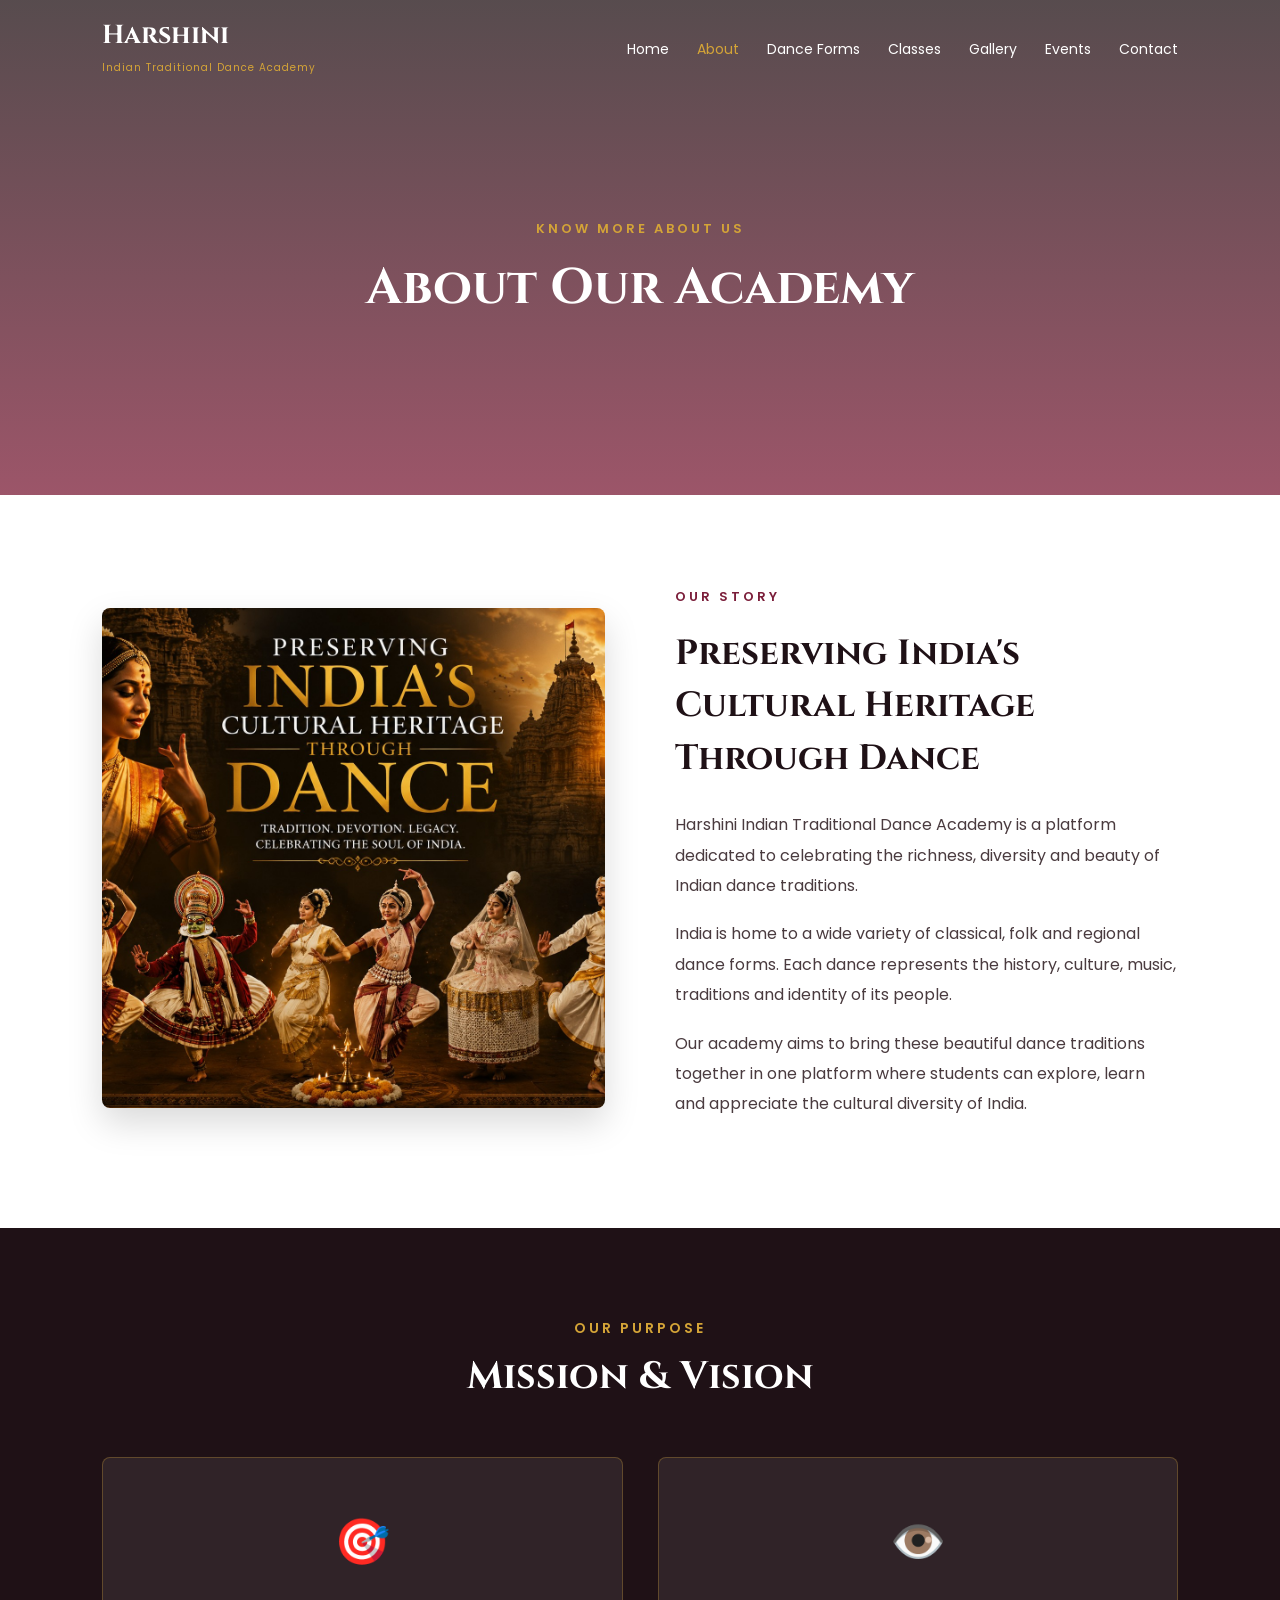
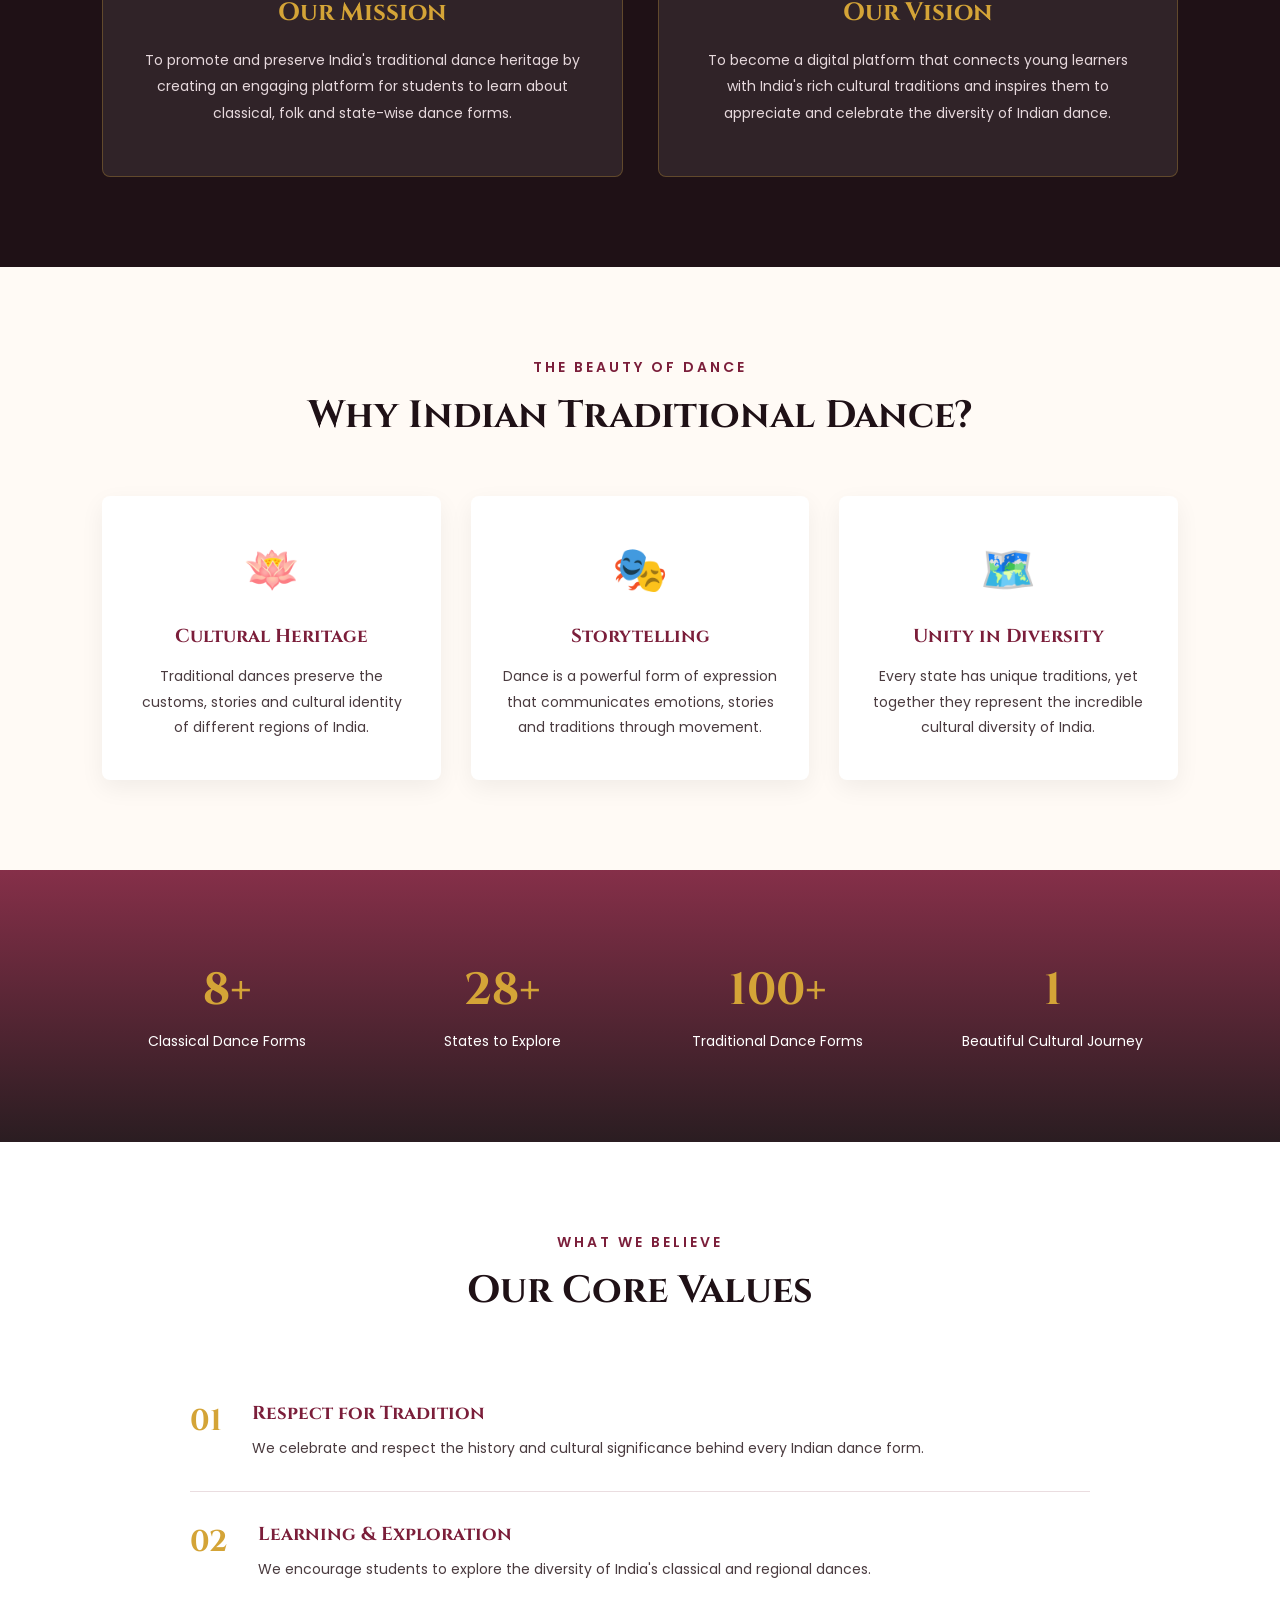
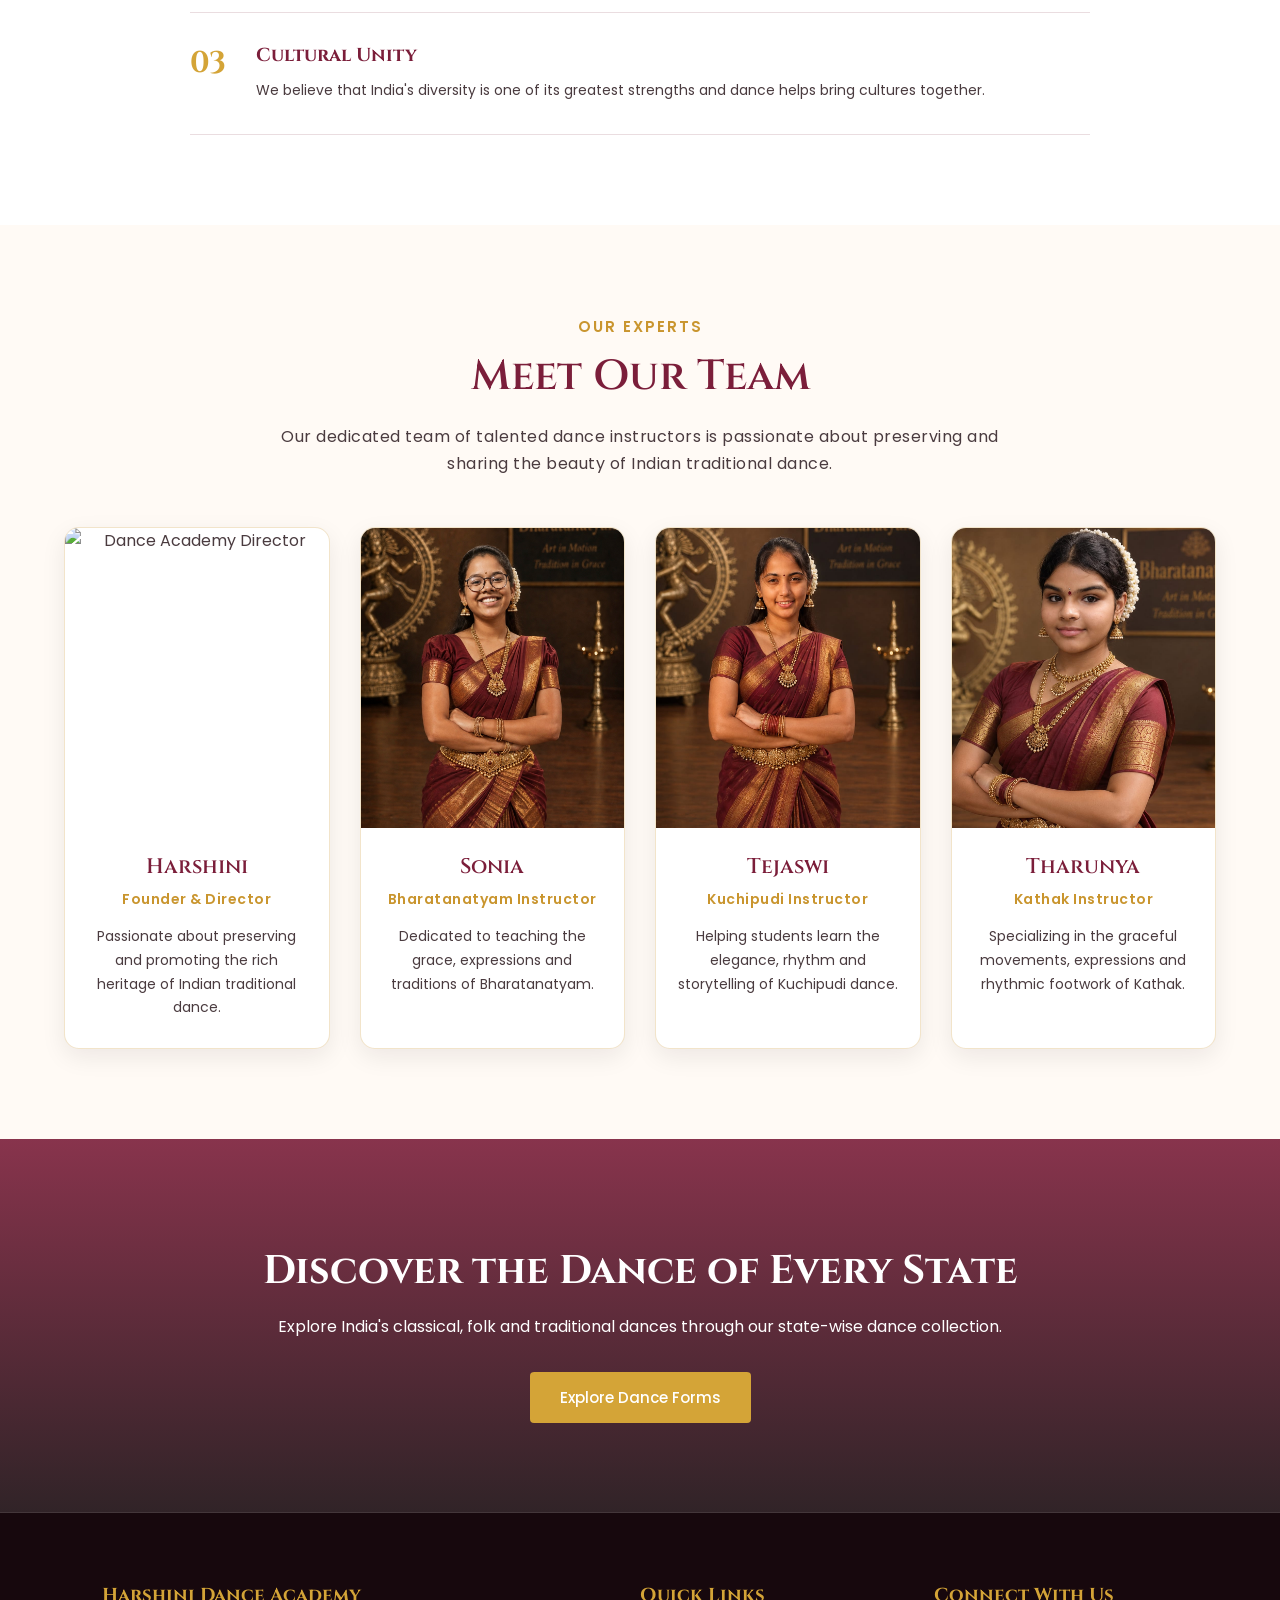
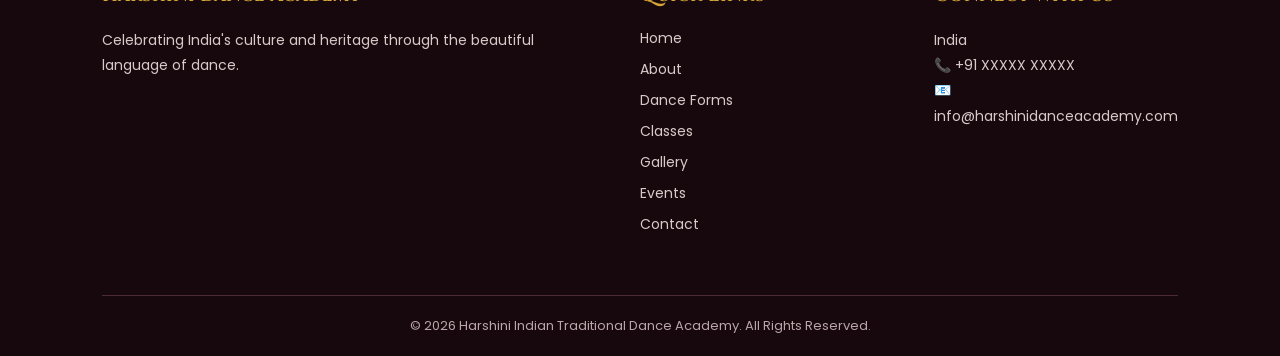
==== about.html @ 06562468 "Add dance academy website" ====
<!DOCTYPE html>
<html lang="en">

<head>
    <meta charset="UTF-8">
    <meta name="viewport" content="width=device-width, initial-scale=1.0">

    <title>About | Harshini Indian Traditional Dance Academy</title>

    <!-- Google Fonts -->
    <link rel="preconnect" href="https://fonts.googleapis.com">
    <link rel="preconnect" href="https://fonts.gstatic.com" crossorigin>

    <link
        href="https://fonts.googleapis.com/css2?family=Cinzel:wght@400;500;600;700&family=Poppins:wght@300;400;500;600;700&display=swap"
        rel="stylesheet">

    <!-- CSS -->
    <link rel="stylesheet" href="css/style.css">

</head>

<body>


    <!-- ================= HEADER ================= -->

    <header class="inner-header">

        <nav class="navbar">

            <div class="logo">

                <h2>Harshini</h2>

                <span>Indian Traditional Dance Academy</span>

            </div>


            <ul class="nav-links">

                <li>
                    <a href="index.html">Home</a>
                </li>

                <li>
                    <a href="about.html" class="active">About</a>
                </li>

                <li>
                    <a href="dance-forms.html">Dance Forms</a>
                </li>

                <li>
                    <a href="classes.html">Classes</a>
                </li>

                <li>
                    <a href="gallery.html">Gallery</a>
                </li>

                <li>
                    <a href="events.html">Events</a>
                </li>

                <li>
                    <a href="contact.html">Contact</a>
                </li>

            </ul>


            <div class="menu-btn">
                ☰
            </div>

        </nav>

    </header>


    <!-- ================= PAGE HERO ================= -->

    <section class="page-hero about-hero">

        <div class="page-hero-content">

            <p>KNOW MORE ABOUT US</p>

            <h1>About Our Academy</h1>

            

        </div>

    </section>


    <!-- ================= ABOUT INTRO ================= -->

    <section class="about-main">

        <div class="about-main-content">


            <div class="about-main-image">

                <img src="images/about-dance.jpg"
                    alt="Indian Traditional Dance">

            </div>


            <div class="about-main-text">

                <p class="small-heading">
                    OUR STORY
                </p>

                <h2>
                    Preserving India's Cultural Heritage Through Dance
                </h2>

                <p>

                    Harshini Indian Traditional Dance Academy is a platform
                    dedicated to celebrating the richness, diversity and
                    beauty of Indian dance traditions.

                </p>

                <p>

                    India is home to a wide variety of classical, folk and
                    regional dance forms. Each dance represents the history,
                    culture, music, traditions and identity of its people.

                </p>

                <p>

                    Our academy aims to bring these beautiful dance traditions
                    together in one platform where students can explore,
                    learn and appreciate the cultural diversity of India.

                </p>

            </div>

        </div>

    </section>


    <!-- ================= MISSION & VISION ================= -->

    <section class="mission-vision">

        <div class="section-title light-title">

            <p>OUR PURPOSE</p>

            <h2>
                Mission & Vision
            </h2>

        </div>


        <div class="mission-grid">


            <div class="mission-box">

                <div class="mission-icon">
                    🎯
                </div>

                <h3>
                    Our Mission
                </h3>

                <p>

                    To promote and preserve India's traditional dance heritage
                    by creating an engaging platform for students to learn
                    about classical, folk and state-wise dance forms.

                </p>

            </div>


            <div class="mission-box">

                <div class="mission-icon">
                    👁️
                </div>

                <h3>
                    Our Vision
                </h3>

                <p>

                    To become a digital platform that connects young learners
                    with India's rich cultural traditions and inspires them
                    to appreciate and celebrate the diversity of Indian dance.

                </p>

            </div>

        </div>

    </section>


    <!-- ================= WHY DANCE ================= -->

    <section class="why-dance">

        <div class="section-title">

            <p>THE BEAUTY OF DANCE</p>

            <h2>
                Why Indian Traditional Dance?
            </h2>

        </div>


        <div class="why-grid">


            <div class="why-card">

                <div class="why-icon">
                    🪷
                </div>

                <h3>
                    Cultural Heritage
                </h3>

                <p>

                    Traditional dances preserve the customs, stories
                    and cultural identity of different regions of India.

                </p>

            </div>


            <div class="why-card">

                <div class="why-icon">
                    🎭
                </div>

                <h3>
                    Storytelling
                </h3>

                <p>

                    Dance is a powerful form of expression that communicates
                    emotions, stories and traditions through movement.

                </p>

            </div>


            <div class="why-card">

                <div class="why-icon">
                    🗺️
                </div>

                <h3>
                    Unity in Diversity
                </h3>

                <p>

                    Every state has unique traditions, yet together they
                    represent the incredible cultural diversity of India.

                </p>

            </div>

        </div>

    </section>


    <!-- ================= PROJECT HIGHLIGHTS ================= -->

    <section class="stats-section">

        <div class="stats-grid">


            <div class="stat-box">

                <h2>8+</h2>

                <p>Classical Dance Forms</p>

            </div>


            <div class="stat-box">

                <h2>28+</h2>

                <p>States to Explore</p>

            </div>


            <div class="stat-box">

                <h2>100+</h2>

                <p>Traditional Dance Forms</p>

            </div>


            <div class="stat-box">

                <h2>1</h2>

                <p>Beautiful Cultural Journey</p>

            </div>

        </div>

    </section>


    <!-- ================= OUR VALUES ================= -->

    <section class="values">

        <div class="section-title">

            <p>WHAT WE BELIEVE</p>

            <h2>
                Our Core Values
            </h2>

        </div>


        <div class="values-content">

            <div class="value-item">

                <span>01</span>

                <div>

                    <h3>Respect for Tradition</h3>

                    <p>
                        We celebrate and respect the history and cultural
                        significance behind every Indian dance form.
                    </p>

                </div>

            </div>


            <div class="value-item">

                <span>02</span>

                <div>

                    <h3>Learning & Exploration</h3>

                    <p>
                        We encourage students to explore the diversity
                        of India's classical and regional dances.
                    </p>

                </div>

            </div>


            <div class="value-item">

                <span>03</span>

                <div>

                    <h3>Cultural Unity</h3>

                    <p>
                        We believe that India's diversity is one of its
                        greatest strengths and dance helps bring cultures
                        together.
                    </p>

                </div>

            </div>

        </div>

    </section>


    <!-- ================= OUR TEAM ================= -->

<section class="team-section">
    <div class="container">

        <div class="section-title">
            <span>Our Experts</span>
            <h2>Meet Our Team</h2>
            <p>
                Our dedicated team of talented dance instructors is passionate
                about preserving and sharing the beauty of Indian traditional dance.
            </p>
        </div>

        <div class="team-grid">

            <!-- Team Member 1 -->
            <div class="team-card">
                <div class="team-image">
                    <img src="images/harshi.jpeg" alt="Dance Academy Director">
                </div>

                <div class="team-info">
                    <h3>Harshini</h3>
                    <h4>Founder & Director</h4>
                    <p>
                        Passionate about preserving and promoting the rich heritage
                        of Indian traditional dance.
                    </p>
                </div>
            </div>


            <!-- Team Member 2 -->
            <div class="team-card">
                <div class="team-image">
                    <img src="images/sonia.jpeg" alt="Bharatanatyam Instructor">
                </div>

                <div class="team-info">
                    <h3>Sonia</h3>
                    <h4>Bharatanatyam Instructor</h4>
                    <p>
                        Dedicated to teaching the grace, expressions and traditions
                        of Bharatanatyam.
                    </p>
                </div>
            </div>


            <!-- Team Member 3 -->
            <div class="team-card">
                <div class="team-image">
                    <img src="images/Tejaswi.jpeg" alt="Kuchipudi Instructor">
                </div>

                <div class="team-info">
                    <h3>Tejaswi</h3>
                    <h4>Kuchipudi Instructor</h4>
                    <p>
                        Helping students learn the elegance, rhythm and storytelling
                        of Kuchipudi dance.
                    </p>
                </div>
            </div>


            <!-- Team Member 4 -->
            <div class="team-card">
                <div class="team-image">
                    <img src="images/Tharunya.jpeg" alt="Kathak Instructor">
                </div>

                <div class="team-info">
                    <h3>Tharunya</h3>
                    <h4>Kathak Instructor</h4>
                    <p>
                        Specializing in the graceful movements, expressions and
                        rhythmic footwork of Kathak.
                    </p>
                </div>
            </div>

        </div>

    </div>
</section>
 <!-- ================= CTA ================= -->

    <section class="cta">

        <div class="cta-content">

            <h2>
                Discover the Dance of Every State
            </h2>

            <p>

                Explore India's classical, folk and traditional dances
                through our state-wise dance collection.

            </p>

            <a href="dance-forms.html" class="btn primary-btn">

                Explore Dance Forms

            </a>

        </div>

    </section>


    <!-- ================= FOOTER ================= -->

    <footer>

        <div class="footer-content">


            <div class="footer-about">

                <h3>
                    Harshini Dance Academy
                </h3>

                <p>

                    Celebrating India's culture and heritage
                    through the beautiful language of dance.

                </p>

            </div>


            <div class="footer-links">

                <h3>
                    Quick Links
                </h3>

                <a href="index.html">Home</a>
                <a href="about.html">About</a>
                <a href="dance-forms.html">Dance Forms</a>
                 <a href="classes.html">Classes</a>
                <a href="gallery.html">Gallery</a>
                <a href="events.html">Events</a>
                 <a href="contact.html">Contact</a>

            </div>


            <div class="footer-contact">

                <h3>Connect With Us</h3>

                <p>
                    <i class="fas fa-location-dot"></i>
                    India
                </p>

                <p>
                    <i class="fas fa-phone"></i>
                   📞 +91 XXXXX XXXXX
                </p>

                <p>
                    <i class="fas fa-envelope"></i>
                    📧 info@harshinidanceacademy.com
                </p>

            </div>
        </div>


        <div class="footer-bottom">

            <p>
                © 2026 Harshini Indian Traditional Dance Academy.
                All Rights Reserved.
            </p>

        </div>

    </footer>


    <!-- JavaScript -->

    <script src="js/script.js"></script>

</body>

</html>
---- css/style.css ----
/* =========================================================
   HARSHINI INDIAN TRADITIONAL DANCE ACADEMY
   MAIN STYLESHEET
========================================================= */


/* ================= ROOT COLORS ================= */

:root {
    --primary: #7b1e3a;
    --secondary: #c9952e;
    --dark: #1f1116;
    --light: #fffaf5;
    --white: #ffffff;
    --text: #4a3b3f;
    --gold: #d4a437;
}


/* ================= RESET ================= */

* {
    margin: 0;
    padding: 0;
    box-sizing: border-box;
}


html {
    scroll-behavior: smooth;
}


body {
    font-family: "Poppins", sans-serif;
    background-color: var(--light);
    color: var(--text);
    overflow-x: hidden;
}


/* ================= COMMON ================= */

section {
    padding: 90px 8%;
}


.section-title {
    text-align: center;
    margin-bottom: 55px;
}


.section-title p {
    color: var(--primary);
    font-size: 14px;
    font-weight: 600;
    letter-spacing: 3px;
    margin-bottom: 12px;
}


.section-title h2 {
    font-family: "Cinzel", serif;
    font-size: 38px;
    color: var(--dark);
}


/* ================= BUTTONS ================= */

.btn {
    display: inline-block;
    padding: 14px 30px;
    text-decoration: none;
    border-radius: 4px;
    font-size: 15px;
    font-weight: 500;
    transition: 0.3s ease;
}


.primary-btn {
    background-color: var(--gold);
    color: var(--white);
}


.primary-btn:hover {
    background-color: var(--primary);
    transform: translateY(-3px);
}


.secondary-btn {
    border: 1px solid var(--white);
    color: var(--white);
}


.secondary-btn:hover {
    background-color: var(--white);
    color: var(--primary);
}


/* ================= NAVBAR ================= */

header {
    width: 100%;
    position: absolute;
    top: 0;
    left: 0;
    z-index: 1000;
}


.navbar {
    width: 100%;
    padding: 18px 8%;
    display: flex;
    justify-content: space-between;
    align-items: center;
}


.logo h2 {
    font-family: "Cinzel", serif;
    color: var(--white);
    font-size: 26px;
}


.logo span {
    color: var(--gold);
    font-size: 10px;
    letter-spacing: 1px;
}


.nav-links {
    display: flex;
    list-style: none;
    gap: 28px;
}


.nav-links a {
    text-decoration: none;
    color: var(--white);
    font-size: 14px;
    transition: 0.3s;
}


.nav-links a:hover,
.nav-links .active {
    color: var(--gold);
}


.menu-btn {
    display: none;
    color: var(--white);
    font-size: 28px;
    cursor: pointer;
}


/* ================= HERO ================= */

.hero {
    min-height: 100vh;
    width: 100%;

    background:
        linear-gradient(
            rgba(31, 17, 22, 0.12),
            rgba(31, 17, 22, 0.18)
        ),
        url("../images/harshini.jpeg");

    background-size: cover;
    background-position: center center;
    background-repeat: no-repeat;

    position: relative;
}


.hero-content {
    position: absolute;
    z-index: 2;

    left: 7%;
     bottom: 4%;

    max-width: 800px;
}


.hero-buttons {
    display: flex;
    gap: 15px;
    flex-wrap: wrap;

    margin: 0;
}

/* ================= INTRO ================= */

.intro {
    background-color: var(--white);
}


.intro-content {
    display: grid;
    grid-template-columns: 1fr 1fr;
    gap: 70px;
    align-items: center;
}


.intro-text h3 {
    font-family: "Cinzel", serif;
    font-size: 30px;
    color: var(--primary);
    margin-bottom: 20px;
}


.intro-text p {
    line-height: 1.9;
    margin-bottom: 18px;
    font-size: 15px;
}


.read-more {
    display: inline-block;
    margin-top: 10px;
    text-decoration: none;
    color: var(--primary);
    font-weight: 600;
    transition: 0.3s;
}


.read-more:hover {
    color: var(--gold);
    transform: translateX(5px);
}


.intro-image img {
    width: 100%;
    height: 430px;
    object-fit: cover;
    border-radius: 8px;
    box-shadow: 0 15px 35px rgba(0, 0, 0, 0.15);
}


/* ================= DANCE SECTION ================= */

.dance-section {
    background-color: var(--dark);
}


.light-title h2 {
    color: var(--white);
}


.light-title p {
    color: var(--gold);
}


.dance-grid {
    display: grid;
    grid-template-columns: repeat(4, 1fr);
    gap: 25px;
}


.dance-card {
    background-color: var(--white);
    overflow: hidden;
    border-radius: 8px;
    transition: 0.4s ease;
}


.dance-card:hover {
    transform: translateY(-10px);
    box-shadow: 0 20px 40px rgba(0, 0, 0, 0.3);
}


.dance-card img {
    width: 100%;
    height: 270px;
    object-fit: cover;
    transition: 0.5s;
}


.dance-card:hover img {
    transform: scale(1.08);
}


.dance-info {
    padding: 22px;
}


.dance-info h3 {
    font-family: "Cinzel", serif;
    color: var(--primary);
    margin-bottom: 10px;
}


.dance-info p {
    font-size: 13px;
    line-height: 1.7;
}


.center-btn {
    text-align: center;
    margin-top: 45px;
}


/* ================= FEATURES ================= */

.features {
    background-color: var(--light);
}


.feature-grid {
    display: grid;
    grid-template-columns: repeat(3, 1fr);
    gap: 30px;
}


.feature-box {
    background-color: var(--white);
    padding: 45px 30px;
    text-align: center;
    border-radius: 8px;
    transition: 0.3s;
    box-shadow: 0 8px 25px rgba(122, 68, 68, 0.06);
}


.feature-box:hover {
    transform: translateY(-8px);
}


.feature-icon {
    font-size: 45px;
    margin-bottom: 20px;
}


.feature-box h3 {
    font-family: "Cinzel", serif;
    color: var(--primary);
    margin-bottom: 15px;
}


.feature-box p {
    font-size: 14px;
    line-height: 1.8;
}


/* ================= CTA ================= */

.cta {
    background:
        linear-gradient(
            rgba(123, 30, 58, 0.9),
            rgba(31, 17, 22, 0.92)
        ),
        url("https://i.pinimg.com/736x/11/cb/91/11cb910f5c9364e308bbb6afd540e8bd.jpg");

    background-size: cover;
    background-position: center;

    text-align: center;
}


.cta-content {
    max-width: 750px;
    margin: auto;
}


.cta h2 {
    font-family: "Cinzel", serif;
    color: var(--white);
    font-size: 40px;
    margin-bottom: 20px;
}


.cta p {
    color: #f5eaea;
    line-height: 1.8;
    margin-bottom: 30px;
}


/* ================= FOOTER ================= */

footer {
    background-color: #17080d;
    color: var(--white);
    padding: 70px 8% 20px;
}


.footer-content {
    display: grid;
    grid-template-columns: 2fr 1fr 1fr;
    gap: 50px;
}


.footer-content h3 {
    font-family: "Cinzel", serif;
    color: var(--gold);
    margin-bottom: 20px;
}


.footer-content p {
    font-size: 14px;
    line-height: 1.8;
    color: #d9caca;
}


.footer-links {
    display: flex;
    flex-direction: column;
}


.footer-links a {
    color: #d9caca;
    text-decoration: none;
    font-size: 14px;
    margin-bottom: 10px;
    transition: 0.3s;
}


.footer-links a:hover {
    color: var(--gold);
}


.footer-bottom {
    border-top: 1px solid #4b2b35;
    margin-top: 50px;
    padding-top: 20px;
    text-align: center;
}


.footer-bottom p {
    font-size: 13px;
    color: #b9a5aa;
}


/* ================= RESPONSIVE ================= */

@media (max-width: 1000px) {

    .dance-grid {
        grid-template-columns: repeat(2, 1fr);
    }

}


@media (max-width: 850px) {

    section {
        padding: 70px 6%;
    }

    .nav-links {
        position: absolute;
        top: 75px;
        left: 0;
        width: 100%;
        background-color: var(--dark);

        flex-direction: column;
        text-align: center;

        padding: 25px;

        display: none;
    }


    .nav-links.active {
        display: flex;
    }


    .menu-btn {
        display: block;
    }


    .hero h1 {
        font-size: 42px;
    }


    .intro-content {
        grid-template-columns: 1fr;
        gap: 40px;
    }


    .feature-grid {
        grid-template-columns: 1fr;
    }


    .footer-content {
        grid-template-columns: 1fr;
    }

}


@media (max-width: 600px) {

    .hero h1 {
        font-size: 32px;
    }


    .section-title h2 {
        font-size: 28px;
    }


    .dance-grid {
        grid-template-columns: 1fr;
    }


    .cta h2 {
        font-size: 28px;
    }


    .hero-buttons {
        flex-direction: column;
        align-items: flex-start;
    }

}
/* =========================================================
   ABOUT PAGE
========================================================= */

/* ================= INNER HEADER ================= */

.inner-header {
    position: absolute;
    width: 100%;
    z-index: 1000;
}


/* ================= PAGE HERO ================= */

.page-hero {
    min-height: 55vh;

    display: flex;
    align-items: center;
    justify-content: center;

    text-align: center;

    background:
        linear-gradient(
            rgba(31, 17, 22, 0.75),
            rgba(123, 30, 58, 0.75)
        ),
        url("https://i.pinimg.com/736x/11/cb/91/11cb910f5c9364e308bbb6afd540e8bd.jpg");

    background-size: cover;
    background-position: center;
}


.page-hero-content {
    margin-top: 60px;
}


.page-hero-content p {
    color: var(--gold);
    font-size: 13px;
    font-weight: 600;
    letter-spacing: 3px;
    margin-bottom: 15px;
}


.page-hero-content h1 {
    font-family: "Cinzel", serif;
    color: var(--white);
    font-size: 50px;
    margin-bottom: 15px;
}


.page-hero-content span {
    color: #f0dfe3;
    font-size: 14px;
}


/* ================= ABOUT MAIN ================= */

.about-main {
    background-color: var(--white);
}


.about-main-content {
    display: grid;
    grid-template-columns: 1fr 1fr;
    gap: 70px;
    align-items: center;
}


.about-main-image img {
    width: 100%;
    height: 500px;
    object-fit: cover;
    border-radius: 8px;
    box-shadow: 0 15px 35px rgba(0, 0, 0, 0.15);
}


.small-heading {
    color: var(--primary);
    font-size: 13px;
    font-weight: 600;
    letter-spacing: 3px;
    margin-bottom: 15px;
}


.about-main-text h2 {
    font-family: "Cinzel", serif;
    color: var(--dark);
    font-size: 35px;
    line-height: 1.5;
    margin-bottom: 25px;
}


.about-main-text p {
    line-height: 1.9;
    margin-bottom: 18px;
}


/* ================= MISSION & VISION ================= */

.mission-vision {
    background-color: var(--dark);
}


.mission-grid {
    display: grid;
    grid-template-columns: repeat(2, 1fr);
    gap: 35px;
}


.mission-box {
    background-color: rgba(255, 255, 255, 0.08);
    padding: 50px 40px;
    text-align: center;
    border: 1px solid rgba(212, 164, 55, 0.3);
    border-radius: 8px;
}


.mission-icon {
    font-size: 45px;
    margin-bottom: 20px;
}


.mission-box h3 {
    font-family: "Cinzel", serif;
    color: var(--gold);
    font-size: 25px;
    margin-bottom: 18px;
}


.mission-box p {
    color: #e6d8dc;
    line-height: 1.9;
    font-size: 14px;
}


/* ================= WHY DANCE ================= */

.why-dance {
    background-color: var(--light);
}


.why-grid {
    display: grid;
    grid-template-columns: repeat(3, 1fr);
    gap: 30px;
}


.why-card {
    background-color: var(--white);
    padding: 40px 30px;
    text-align: center;
    border-radius: 8px;
    transition: 0.3s ease;
    box-shadow: 0 8px 25px rgba(0, 0, 0, 0.06);
}


.why-card:hover {
    transform: translateY(-8px);
}


.why-icon {
    font-size: 45px;
    margin-bottom: 20px;
}


.why-card h3 {
    font-family: "Cinzel", serif;
    color: var(--primary);
    margin-bottom: 15px;
}


.why-card p {
    font-size: 14px;
    line-height: 1.8;
}


/* ================= STATS ================= */

.stats-section {
    background:
        linear-gradient(
            rgba(123, 30, 58, 0.92),
            rgba(31, 17, 22, 0.95)
        ),
        url("https://i.pinimg.com/736x/11/cb/91/11cb910f5c9364e308bbb6afd540e8bd.jpg");

    background-size: cover;
    background-position: center;
}


.stats-grid {
    display: grid;
    grid-template-columns: repeat(4, 1fr);
    gap: 25px;
    text-align: center;
}


.stat-box h2 {
    font-family: "Cinzel", serif;
    color: var(--gold);
    font-size: 45px;
    margin-bottom: 10px;
}


.stat-box p {
    color: var(--white);
    font-size: 14px;
}


/* ================= VALUES ================= */

.values {
    background-color: var(--white);
}


.values-content {
    max-width: 900px;
    margin: auto;
}


.value-item {
    display: flex;
    gap: 30px;
    padding: 30px 0;
    border-bottom: 1px solid #eadde0;
}


.value-item span {
    font-family: "Cinzel", serif;
    color: var(--gold);
    font-size: 30px;
    font-weight: 700;
}


.value-item h3 {
    font-family: "Cinzel", serif;
    color: var(--primary);
    margin-bottom: 10px;
}


.value-item p {
    font-size: 14px;
    line-height: 1.8;
}


/* ================= ABOUT RESPONSIVE ================= */

@media (max-width: 850px) {

    .about-main-content {
        grid-template-columns: 1fr;
        gap: 40px;
    }


    .mission-grid {
        grid-template-columns: 1fr;
    }


    .why-grid {
        grid-template-columns: 1fr;
    }


    .stats-grid {
        grid-template-columns: repeat(2, 1fr);
    }


    .page-hero-content h1 {
        font-size: 38px;
    }

}


@media (max-width: 600px) {

    .page-hero-content h1 {
        font-size: 30px;
    }


    .about-main-text h2 {
        font-size: 27px;
    }


    .stats-grid {
        grid-template-columns: 1fr;
    }


    .value-item {
        gap: 20px;
    }

}
/* =========================================================
   STATE-WISE DANCE EXPLORER
========================================================= */

.state-dance-section {
    background-color: var(--light);
}


/* ================= INTRO TEXT ================= */

.state-intro {
    max-width: 800px;
    margin: -25px auto 45px;
    text-align: center;
    line-height: 1.9;
    font-size: 15px;
    color: var(--text);
}


/* ================= SEARCH BOX ================= */

.dance-search {
    max-width: 650px;
    margin: 0 auto 35px;
}


.dance-search input {
    width: 100%;
    padding: 17px 22px;

    border: 1px solid #d9c7cc;
    border-radius: 5px;

    background-color: var(--white);

    font-family: "Poppins", sans-serif;
    font-size: 14px;

    outline: none;

    transition: 0.3s ease;
}


.dance-search input:focus {
    border-color: var(--gold);

    box-shadow:
        0 5px 20px rgba(0, 0, 0, 0.08);
}


.dance-search input::placeholder {
    color: #9b858b;
}


/* ================= FILTER BUTTONS ================= */

.dance-filters {
    display: flex;
    justify-content: center;
    align-items: center;

    gap: 10px;
    flex-wrap: wrap;

    margin-bottom: 50px;
}


.filter-btn {
    padding: 11px 20px;

    border: 1px solid var(--primary);
    border-radius: 30px;

    background-color: transparent;

    color: var(--primary);

    font-family: "Poppins", sans-serif;
    font-size: 13px;
    font-weight: 500;

    cursor: pointer;

    transition: 0.3s ease;
}


.filter-btn:hover {
    background-color: var(--primary);
    color: var(--white);
}


.filter-btn.active {
    background-color: var(--primary);
    color: var(--white);
}


/* ================= STATE GRID ================= */

.state-dance-grid {
    display: grid;

    grid-template-columns:
        repeat(2, minmax(0, 1fr));

    gap: 25px;
}


/* ================= STATE CARD ================= */

.state-dance-card {
    position: relative;

    display: flex;

    min-height: 250px;

    background-color: var(--white);

    border-radius: 8px;

    overflow: hidden;

    border: 1px solid #eee2e5;

    box-shadow:
        0 8px 25px rgba(0, 0, 0, 0.06);

    transition:
        transform 0.35s ease,
        box-shadow 0.35s ease;
}


.state-dance-card:hover {
    transform: translateY(-7px);

    box-shadow:
        0 18px 40px rgba(0, 0, 0, 0.12);
}


/* ================= STATE NUMBER ================= */

.state-number {
    width: 75px;

    flex-shrink: 0;

    display: flex;

    justify-content: center;
    align-items: flex-start;

    padding-top: 30px;

    background-color: var(--primary);

    color: var(--gold);

    font-family: "Cinzel", serif;

    font-size: 22px;
    font-weight: 600;
}


/* ================= STATE CONTENT ================= */

.state-content {
    padding: 30px;

    flex: 1;
}


.state-content > span {
    display: block;

    color: var(--gold);

    font-size: 11px;

    font-weight: 700;

    letter-spacing: 2px;

    margin-bottom: 8px;
}


.state-content h3 {
    font-family: "Cinzel", serif;

    color: var(--primary);

    font-size: 25px;

    margin-bottom: 12px;
}


.state-content p {
    font-size: 13px;

    line-height: 1.8;

    color: var(--text);

    margin-bottom: 18px;
}


/* ================= DANCE TAGS ================= */

.dance-tags {
    display: flex;

    flex-wrap: wrap;

    gap: 7px;
}


.dance-tags span {
    padding: 6px 11px;

    background-color: #f8edf0;

    color: var(--primary);

    border-radius: 3px;

    font-size: 11px;

    font-weight: 500;
}


/* ================= HIDDEN CARD ================= */

.state-dance-card.hidden {
    display: none;
}


/* ================= CLASSICAL SECTION ================= */

.classical-section {
    background-color: var(--white);
}


.classical-grid {
    display: grid;

    grid-template-columns:
        repeat(4, minmax(0, 1fr));

    gap: 25px;
}


.classical-card {
    background-color: var(--light);

    border-radius: 8px;

    overflow: hidden;

    box-shadow:
        0 8px 25px rgba(0, 0, 0, 0.07);

    transition: 0.35s ease;
}


.classical-card:hover {
    transform: translateY(-8px);

    box-shadow:
        0 18px 35px rgba(0, 0, 0, 0.14);
}


.classical-card img {
    width: 100%;

    height: 250px;

    object-fit: cover;

    transition: 0.5s ease;
}


.classical-card:hover img {
    transform: scale(1.06);
}


.classical-info {
    padding: 22px;
}


.classical-info > span {
    color: var(--gold);

    font-size: 10px;

    font-weight: 700;

    letter-spacing: 1.5px;
}


.classical-info h3 {
    font-family: "Cinzel", serif;

    color: var(--primary);

    font-size: 22px;

    margin: 8px 0 10px;
}


.classical-info p {
    font-size: 13px;

    line-height: 1.7;

    color: var(--text);
}


/* ================= DANCE INTRO ================= */

.dance-intro {
    background-color: var(--light);

    padding-bottom: 50px;
}


.dance-intro-text {
    max-width: 850px;

    margin: 0 auto;

    text-align: center;

    line-height: 1.9;

    font-size: 15px;
}


/* ================= DANCE PAGE HERO ================= */

.dance-hero {
    background:
        linear-gradient(
            rgba(31, 17, 22, 0.78),
            rgba(123, 30, 58, 0.78)
        ),
        url("https://i.pinimg.com/736x/11/cb/91/11cb910f5c9364e308bbb6afd540e8bd.jpg");

    background-size: cover;

    background-position: center;
}


/* ================= RESPONSIVE ================= */

@media (max-width: 1100px) {

    .classical-grid {
        grid-template-columns:
            repeat(2, minmax(0, 1fr));
    }

}


@media (max-width: 850px) {

    .state-dance-grid {
        grid-template-columns: 1fr;
    }


    .classical-grid {
        grid-template-columns: 1fr;
    }


    .state-dance-card {
        min-height: auto;
    }

}


@media (max-width: 600px) {

    .dance-filters {
        gap: 8px;
    }


    .filter-btn {
        font-size: 12px;

        padding: 9px 14px;
    }


    .state-dance-card {
        flex-direction: column;
    }


    .state-number {
        width: 100%;

        height: 50px;

        padding: 0;

        align-items: center;

        justify-content: flex-start;

        padding-left: 20px;
    }


    .state-content {
        padding: 25px;
    }


    .state-content h3 {
        font-size: 22px;
    }

}
/* =========================================================
   CLASSES PAGE
========================================================= */


/* ================= CLASSES HERO ================= */

.classes-hero {
    background:
        linear-gradient(
            rgba(31, 17, 22, 0.78),
            rgba(123, 30, 58, 0.78)
        ),
        url("https://i.pinimg.com/736x/11/cb/91/11cb910f5c9364e308bbb6afd540e8bd.jpg");

    background-size: cover;
    background-position: center;
}


/* ================= CLASSES INTRO ================= */

.classes-intro {
    background-color: var(--light);
    padding-bottom: 50px;
}


.classes-intro-text {
    max-width: 850px;
    margin: 0 auto;

    text-align: center;

    font-size: 15px;
    line-height: 1.9;

    color: var(--text);
}


/* ================= CLASSES SECTION ================= */

.classes-section {
    background-color: var(--white);
}


.classes-grid {
    display: grid;

    grid-template-columns:
        repeat(3, minmax(0, 1fr));

    gap: 28px;
}


/* ================= CLASS CARD ================= */

.class-card {
    position: relative;

    padding: 40px 30px;

    background-color: var(--light);

    border: 1px solid #b41439;

    border-radius: 8px;

    box-shadow:
        0 8px 25px rgba(0, 0, 0, 0.06);

    transition:
        transform 0.35s ease,
        box-shadow 0.35s ease;
}


.class-card:hover {
    transform: translateY(-8px);

    box-shadow:
        0 18px 40px rgba(0, 0, 0, 0.12);
}


/* ================= CLASS NUMBER ================= */

.class-number {
    position: absolute;

    top: 20px;
    right: 25px;

    font-family: "Cinzel", serif;

    font-size: 25px;

    color: rgba(123, 30, 58, 0.12);

    font-weight: 700;
}


/* ================= CLASS ICON ================= */

.class-icon {
    font-size: 45px;

    margin-bottom: 20px;
}


/* ================= CLASS TITLE ================= */

.class-card h3 {
    font-family: "Cinzel", serif;

    color: var(--primary);

    font-size: 23px;

    margin-bottom: 15px;
}


/* ================= CLASS DESCRIPTION ================= */

.class-card > p {
    font-size: 13px;

    line-height: 1.8;

    margin-bottom: 20px;

    color: var(--text);
}


/* ================= CLASS LIST ================= */

.class-card ul {
    list-style: none;

    padding: 0;

    margin: 0 0 25px;
}


.class-card li {
    position: relative;

    padding-left: 20px;

    margin-bottom: 10px;

    font-size: 13px;

    color: var(--text);
}


.class-card li::before {
    content: "✦";

    position: absolute;

    left: 0;

    color: var(--gold);

    font-size: 11px;
}


/* ================= CLASS LINK ================= */

.class-link {
    display: inline-block;

    color: var(--primary);

    font-size: 13px;

    font-weight: 600;

    text-decoration: none;

    border-bottom: 1px solid var(--gold);

    padding-bottom: 4px;

    transition: 0.3s ease;
}


.class-link:hover {
    color: var(--gold);

    padding-left: 5px;
}


/* ================= FEATURED CLASS ================= */


.featured-class {
    background-color: var(--light);
    border: 1px solid #bb0a33;
    transform: none;
}

.featured-class:hover {
    transform: translateY(-8px);
}

.featured-class h3 {
    color: var(--primary);
}

.featured-class > p,
.featured-class li {
    color: var(--text);
}

.featured-class .class-number {
    color: rgba(123, 30, 58, 0.12);
}

.featured-class .class-link {
    color: var(--primary);
}

.featured-class .class-link:hover {
    color: var(--gold);
}

/* ================= LEARNING PROCESS ================= */

.learning-process {
    background-color: var(--dark);
}


.process-grid {
    display: grid;

    grid-template-columns:
        repeat(3, minmax(0, 1fr));

    gap: 30px;
}


.process-box {
    text-align: center;

    padding: 40px 30px;

    border: 1px solid rgba(216, 180, 91, 0.3);

    border-radius: 8px;

    background-color:
        rgba(255, 255, 255, 0.05);

    transition: 0.3s ease;
}


.process-box:hover {
    transform: translateY(-7px);

    border-color: var(--gold);

    background-color:
        rgba(255, 255, 255, 0.08);
}


.process-box > span {
    display: inline-flex;

    width: 55px;
    height: 55px;

    align-items: center;
    justify-content: center;

    border: 1px solid var(--gold);

    border-radius: 50%;

    color: var(--gold);

    font-family: "Cinzel", serif;

    font-size: 16px;

    margin-bottom: 20px;
}


.process-box h3 {
    font-family: "Cinzel", serif;

    color: var(--white);

    font-size: 24px;

    margin-bottom: 12px;
}


.process-box p {
    color: #dfd0d5;

    font-size: 13px;

    line-height: 1.8;
}


/* ================= CLASSES RESPONSIVE ================= */

@media (max-width: 1000px) {

    .classes-grid {
        grid-template-columns:
            repeat(2, minmax(0, 1fr));
    }

}


@media (max-width: 800px) {

    .process-grid {
        grid-template-columns: 1fr;
    }


    .featured-class {
        transform: none;
    }


    .featured-class:hover {
        transform: translateY(-8px);
    }

}


@media (max-width: 600px) {

    .classes-grid {
        grid-template-columns: 1fr;
    }


    .class-card {
        padding: 35px 25px;
    }


    .class-card h3 {
        font-size: 21px;
    }


    .process-box {
        padding: 35px 25px;
    }

}
/* =========================================================
   GALLERY PAGE
========================================================= */


/* ================= GALLERY HERO ================= */

.gallery-hero {
    background:
        linear-gradient(
            rgba(31, 17, 22, 0.78),
            rgba(123, 30, 58, 0.78)
        ),
        url("https://i.pinimg.com/736x/11/cb/91/11cb910f5c9364e308bbb6afd540e8bd.jpg");

    background-size: cover;
    background-position: center;
}


/* ================= GALLERY INTRO ================= */

.gallery-intro {
    background-color: var(--light);
    padding-bottom: 45px;
}


.gallery-intro-text {
    max-width: 800px;

    margin: 0 auto;

    text-align: center;

    font-size: 15px;

    line-height: 1.9;

    color: var(--text);
}


/* ================= GALLERY SECTION ================= */

.gallery-section {
    background-color: var(--white);
}


/* ================= FILTERS ================= */

.gallery-filters {
    display: flex;

    justify-content: center;

    align-items: center;

    flex-wrap: wrap;

    gap: 12px;

    margin-bottom: 45px;
}


.gallery-filter {
    padding: 11px 22px;

    border: 1px solid var(--primary);

    border-radius: 30px;

    background-color: transparent;

    color: var(--primary);

    font-family: "Poppins", sans-serif;

    font-size: 13px;

    font-weight: 500;

    cursor: pointer;

    transition: 0.3s ease;
}


.gallery-filter:hover {
    background-color: var(--primary);

    color: var(--white);
}


.gallery-filter.active {
    background-color: var(--primary);

    color: var(--white);
}


/* ================= GALLERY GRID ================= */

.gallery-grid {
    display: grid;

    grid-template-columns:
        repeat(3, minmax(0, 1fr));

    gap: 22px;
}


/* ================= GALLERY ITEM ================= */

.gallery-item {
    position: relative;

    height: 360px;

    overflow: hidden;

    border-radius: 7px;

    background-color: #eee;

    cursor: pointer;

    box-shadow:
        0 8px 25px rgba(0, 0, 0, 0.08);

    transition:
        transform 0.35s ease,
        box-shadow 0.35s ease;
}


.gallery-item:hover {
    transform: translateY(-6px);

    box-shadow:
        0 18px 35px rgba(0, 0, 0, 0.15);
}


/* ================= GALLERY IMAGE ================= */

.gallery-item img {
    width: 100%;

    height: 100%;

    object-fit: cover;

    display: block;

    transition:
        transform 0.6s ease;
}


.gallery-item:hover img {
    transform: scale(1.08);
}


/* ================= GALLERY OVERLAY ================= */

.gallery-overlay {
    position: absolute;

    left: 0;

    right: 0;

    bottom: 0;

    padding: 55px 25px 25px;

    background:
        linear-gradient(
            transparent,
            rgba(31, 17, 22, 0.92)
        );

    color: var(--white);

    transform:
        translateY(8px);

    transition: 0.35s ease;
}


.gallery-item:hover .gallery-overlay {
    transform: translateY(0);
}


.gallery-overlay span {
    display: block;

    color: var(--gold);

    font-size: 10px;

    font-weight: 700;

    letter-spacing: 2px;

    text-transform: uppercase;

    margin-bottom: 7px;
}


.gallery-overlay h3 {
    font-family: "Cinzel", serif;

    color: var(--white);

    font-size: 22px;

    margin: 0;
}


/* ================= HIDDEN GALLERY ITEM ================= */

.gallery-item.hidden {
    display: none;
}


/* ================= GALLERY QUOTE ================= */

.gallery-quote {
    position: relative;

    background:
        linear-gradient(
            rgba(31, 17, 22, 0.90),
            rgba(31, 17, 22, 0.94)
        ),
        url("https://i.pinimg.com/736x/11/cb/91/11cb910f5c9364e308bbb6afd540e8bd.jpg");

    background-size: cover;

    background-position: center;

    text-align: center;

    padding: 110px 20px;
}


.gallery-quote-content {
    max-width: 850px;

    margin: auto;
}


.gallery-quote-content > span {
    color: var(--gold);

    font-size: 11px;

    font-weight: 600;

    letter-spacing: 3px;
}


.gallery-quote-content h2 {
    color: var(--white);

    font-family: "Cinzel", serif;

    font-size: 38px;

    line-height: 1.6;

    font-weight: 500;

    margin: 20px 0;
}


.gallery-quote-content p {
    color: #dfd0d5;

    font-size: 14px;

    line-height: 1.8;
}


/* ================= GALLERY RESPONSIVE ================= */

@media (max-width: 1000px) {

    .gallery-grid {
        grid-template-columns:
            repeat(2, minmax(0, 1fr));
    }

}


@media (max-width: 650px) {

    .gallery-grid {
        grid-template-columns: 1fr;
    }


    .gallery-item {
        height: 320px;
    }


    .gallery-filters {
        gap: 8px;
    }


    .gallery-filter {
        padding: 9px 15px;

        font-size: 12px;
    }


    .gallery-quote {
        padding: 80px 20px;
    }


    .gallery-quote-content h2 {
        font-size: 27px;
    }

}
/* =========================================================
   EVENTS PAGE
========================================================= */


/* ================= EVENTS HERO ================= */

.events-hero {
    background:
        linear-gradient(
            rgba(31, 17, 22, 0.78),
            rgba(123, 30, 58, 0.78)
        ),
        url("https://i.pinimg.com/736x/11/cb/91/11cb910f5c9364e308bbb6afd540e8bd.jpg");

    background-size: cover;
    background-position: center;
}


/* ================= EVENTS INTRO ================= */

.events-intro {
    background-color: var(--light);
    padding-bottom: 50px;
}


.events-intro-text {
    max-width: 850px;
    margin: 0 auto;

    text-align: center;

    font-size: 15px;
    line-height: 1.9;

    color: var(--text);
}


/* ================= EVENTS SECTION ================= */

.events-section {
    background-color: var(--white);
}


.events-grid {
    display: grid;

    grid-template-columns:
        repeat(3, minmax(0, 1fr));

    gap: 28px;
}


/* ================= EVENT CARD ================= */

.event-card {
    background-color: var(--light);

    border: 1px solid #eadde0;

    border-radius: 8px;

    overflow: hidden;

    box-shadow:
        0 8px 25px rgba(0, 0, 0, 0.07);

    transition:
        transform 0.35s ease,
        box-shadow 0.35s ease;
}


.event-card:hover {
    transform: translateY(-8px);

    box-shadow:
        0 18px 40px rgba(0, 0, 0, 0.14);
}


/* ================= EVENT IMAGE ================= */

.event-image {
    position: relative;

    height: 240px;

    overflow: hidden;

    background-color: #eee;
}


.event-image img {
    width: 100%;

    height: 100%;

    object-fit: cover;

    display: block;

    transition: transform 0.6s ease;
}


.event-card:hover .event-image img {
    transform: scale(1.07);
}


/* ================= EVENT DATE ================= */

.event-date {
    position: absolute;

    top: 18px;
    left: 18px;

    width: 62px;
    height: 70px;

    display: flex;

    flex-direction: column;

    align-items: center;
    justify-content: center;

    background-color: var(--white);

    border-radius: 5px;

    box-shadow:
        0 5px 18px rgba(0, 0, 0, 0.15);
}


.event-date strong {
    font-family: "Cinzel", serif;

    color: var(--primary);

    font-size: 24px;

    line-height: 1;
}


.event-date span {
    color: var(--gold);

    font-size: 10px;

    font-weight: 700;

    letter-spacing: 1.5px;

    margin-top: 5px;
}


/* ================= EVENT CONTENT ================= */

.event-content {
    padding: 28px;
}


.event-category {
    display: block;

    color: var(--gold);

    font-size: 10px;

    font-weight: 700;

    letter-spacing: 2px;

    margin-bottom: 10px;
}


.event-content h3 {
    font-family: "Cinzel", serif;

    color: var(--primary);

    font-size: 22px;

    line-height: 1.4;

    margin-bottom: 12px;
}


.event-content > p {
    font-size: 13px;

    line-height: 1.8;

    color: var(--text);

    margin-bottom: 20px;
}


/* ================= EVENT META ================= */

.event-meta {
    display: flex;

    flex-direction: column;

    gap: 8px;

    padding-top: 15px;

    margin-bottom: 20px;

    border-top: 1px solid #e5dadd;
}


.event-meta span {
    font-size: 11px;

    color: #76646a;
}


/* ================= EVENT LINK ================= */

.event-link {
    display: inline-block;

    color: var(--primary);

    font-size: 13px;

    font-weight: 600;

    text-decoration: none;

    border-bottom: 1px solid var(--gold);

    padding-bottom: 4px;

    transition: 0.3s ease;
}


.event-link:hover {
    color: var(--gold);

    padding-left: 5px;
}


/* ================= EVENT CATEGORIES ================= */

.event-categories {
    background-color: var(--dark);
}


.event-category-grid {
    display: grid;

    grid-template-columns:
        repeat(4, minmax(0, 1fr));

    gap: 22px;
}


.event-category-box {
    padding: 35px 25px;

    text-align: center;

    border: 1px solid rgba(216, 180, 91, 0.3);

    border-radius: 8px;

    background-color:
        rgba(255, 255, 255, 0.04);

    transition: 0.3s ease;
}


.event-category-box:hover {
    transform: translateY(-7px);

    border-color: var(--gold);

    background-color:
        rgba(255, 255, 255, 0.08);
}


.event-category-box > div {
    font-size: 40px;

    margin-bottom: 15px;
}


.event-category-box h3 {
    font-family: "Cinzel", serif;

    color: var(--gold);

    font-size: 20px;

    margin-bottom: 10px;
}


.event-category-box p {
    color: #dfd0d5;

    font-size: 12px;

    line-height: 1.7;
}


/* ================= EVENTS RESPONSIVE ================= */

@media (max-width: 1050px) {

    .events-grid {
        grid-template-columns:
            repeat(2, minmax(0, 1fr));
    }


    .event-category-grid {
        grid-template-columns:
            repeat(2, minmax(0, 1fr));
    }

}


@media (max-width: 650px) {

    .events-grid {
        grid-template-columns: 1fr;
    }


    .event-category-grid {
        grid-template-columns: 1fr;
    }


    .event-image {
        height: 230px;
    }


    .event-content {
        padding: 24px;
    }


    .event-content h3 {
        font-size: 20px;
    }

}
/* =========================================================
   CONTACT PAGE
========================================================= */


/* ================= CONTACT HERO ================= */

.contact-hero {
    background:
        linear-gradient(
            rgba(31, 17, 22, 0.80),
            rgba(123, 30, 58, 0.80)
        ),
        url("https://i.pinimg.com/736x/11/cb/91/11cb910f5c9364e308bbb6afd540e8bd.jpg");

    background-size: cover;
    background-position: center;
}


/* ================= CONTACT INTRO ================= */

.contact-intro {
    background-color: var(--light);

    padding-bottom: 50px;
}


.contact-intro-text {
    max-width: 800px;

    margin: 0 auto;

    text-align: center;

    font-size: 15px;

    line-height: 1.9;

    color: var(--text);
}


/* ================= CONTACT SECTION ================= */

.contact-section {
    background-color: var(--white);
}


.contact-wrapper {
    max-width: 1150px;

    margin: 0 auto;

    display: grid;

    grid-template-columns:
        0.85fr 1.15fr;

    gap: 70px;

    align-items: start;
}


/* ================= CONTACT INFORMATION ================= */

.contact-info {
    padding-top: 15px;
}


.contact-label {
    display: block;

    color: var(--gold);

    font-size: 11px;

    font-weight: 700;

    letter-spacing: 2px;

    margin-bottom: 12px;
}


.contact-info h2 {
    font-family: "Cinzel", serif;

    color: var(--primary);

    font-size: 38px;

    margin-bottom: 18px;
}


.contact-info > p {
    color: var(--text);

    font-size: 14px;

    line-height: 1.9;

    margin-bottom: 35px;
}


/* ================= CONTACT DETAILS ================= */

.contact-detail {
    display: flex;

    align-items: flex-start;

    gap: 18px;

    margin-bottom: 25px;
}


.contact-icon {
    width: 48px;

    height: 48px;

    flex-shrink: 0;

    display: flex;

    align-items: center;

    justify-content: center;

    border: 1px solid var(--gold);

    border-radius: 50%;

    color: var(--gold);

    font-size: 19px;

    background-color: var(--light);
}


.contact-detail span {
    display: block;

    color: var(--gold);

    font-size: 10px;

    font-weight: 700;

    letter-spacing: 1.5px;

    text-transform: uppercase;

    margin-bottom: 5px;
}


.contact-detail p {
    margin: 0;

    color: var(--primary);

    font-size: 13px;

    line-height: 1.6;
}


/* ================= CONTACT FORM ================= */

.contact-form-box {
    padding: 40px;

    background-color: var(--light);

    border: 1px solid #a31133;

    border-radius: 8px;

    box-shadow:
        0 12px 35px rgba(0, 0, 0, 0.08);
}


.form-heading {
    margin-bottom: 30px;
}


.form-heading > span {
    color: var(--gold);

    font-size: 10px;

    font-weight: 700;

    letter-spacing: 2px;
}


.form-heading h2 {
    font-family: "Cinzel", serif;

    color: var(--primary);

    font-size: 28px;

    margin-top: 8px;
}


/* ================= FORM GROUP ================= */

.form-group {
    margin-bottom: 20px;
}


.form-group label {
    display: block;

    margin-bottom: 8px;

    color: var(--primary);

    font-size: 12px;

    font-weight: 600;
}


/* ================= INPUTS ================= */

.form-group input,
.form-group select,
.form-group textarea {
    width: 100%;

    padding: 14px 15px;

    border: 1px solid #af0f3d;

    border-radius: 4px;

    background-color: var(--white);

    color: var(--text);

    font-family: "Poppins", sans-serif;

    font-size: 13px;

    outline: none;

    transition: 0.3s ease;

    box-sizing: border-box;
}


.form-group input:focus,
.form-group select:focus,
.form-group textarea:focus {
    border-color: var(--gold);

    box-shadow:
        0 0 0 3px rgba(216, 180, 91, 0.12);
}


.form-group textarea {
    resize: vertical;

    min-height: 130px;
}


.form-group input::placeholder,
.form-group textarea::placeholder {
    color: #a28f94;
}


/* ================= SUBMIT BUTTON ================= */

.contact-submit {
    width: 100%;

    padding: 15px 25px;

    border: none;

    border-radius: 4px;

    background-color: var(--primary);

    color: var(--white);

    font-family: "Poppins", sans-serif;

    font-size: 13px;

    font-weight: 600;

    letter-spacing: 0.5px;

    cursor: pointer;

    transition: 0.3s ease;
}


.contact-submit:hover {
    background-color: var(--dark);

    transform: translateY(-2px);
}


/* ================= FORM MESSAGE ================= */

.form-message {
    margin-top: 15px;

    text-align: center;

    font-size: 13px;

    font-weight: 500;

    min-height: 20px;
}


/* ================= LOCATION ================= */

.academy-location {
    background-color: var(--light);
}


.location-box {
    max-width: 1100px;

    min-height: 300px;

    margin: 0 auto;

    display: flex;

    align-items: center;

    justify-content: center;

    text-align: center;

    border-radius: 8px;

    background:
        linear-gradient(
            rgba(31, 17, 22, 0.82),
            rgba(123, 30, 58, 0.82)
        ),
        url("https://i.pinimg.com/736x/11/cb/91/11cb910f5c9364e308bbb6afd540e8bd.jpg");

    background-size: cover;

    background-position: center;

    box-shadow:
        0 12px 35px rgba(0, 0, 0, 0.12);
}


.location-content {
    padding: 40px 20px;
}


.location-symbol {
    font-size: 38px;

    margin-bottom: 15px;
}


.location-content h3 {
    font-family: "Cinzel", serif;

    color: var(--gold);

    font-size: 25px;

    margin-bottom: 10px;
}


.location-content p {
    color: var(--white);

    font-size: 14px;

    margin-bottom: 10px;
}


.location-content span {
    color: #dfd0d5;

    font-size: 12px;
}


/* ================= CONTACT RESPONSIVE ================= */

@media (max-width: 900px) {

    .contact-wrapper {
        grid-template-columns: 1fr;

        gap: 50px;
    }


    .contact-info {
        max-width: 700px;

        margin: 0 auto;
    }


    .contact-form-box {
        max-width: 700px;

        width: 100%;

        margin: 0 auto;

        box-sizing: border-box;
    }

}


@media (max-width: 600px) {

    .contact-info h2 {
        font-size: 30px;
    }


    .contact-form-box {
        padding: 28px 20px;
    }


    .form-heading h2 {
        font-size: 24px;
    }


    .location-box {
        min-height: 260px;
    }


    .location-content h3 {
        font-size: 21px;
    }

}
/* =========================================================
   DANCE DETAIL PAGES
========================================================= */

.dance-detail-hero {
    background:
        linear-gradient(
            rgba(31, 17, 22, 0.78),
            rgba(123, 30, 58, 0.78)
        ),
        url("https://i.pinimg.com/736x/11/cb/91/11cb910f5c9364e308bbb6afd540e8bd.jpg");

    background-size: cover;
    background-position: center;
}


.dance-detail-section {
    padding: 100px 8%;
    background: var(--white);
}


.dance-detail-grid {
    max-width: 1150px;
    margin: auto;

    display: grid;
    grid-template-columns: 1fr 1fr;

    gap: 70px;
    align-items: center;
}


.dance-detail-image img {
    width: 100%;
    height: 480px;

    object-fit: cover;

    border-radius: 8px;

    box-shadow: 0 15px 40px rgba(0, 0, 0, 0.15);
}


.dance-origin {
    color: var(--gold);

    font-size: 12px;
    font-weight: 700;

    letter-spacing: 2px;
}


.dance-detail-content h2 {
    font-family: "Cinzel", serif;

    color: var(--primary);

    font-size: 38px;

    margin: 18px 0;
}


.dance-detail-content p {
    color: var(--text);

    font-size: 15px;

    line-height: 1.9;

    margin-bottom: 18px;
}


.dance-info-section {
    padding: 90px 8%;

    background: var(--light);
}


.dance-info-grid {
    max-width: 1150px;

    margin: 50px auto 0;

    display: grid;

    grid-template-columns:
        repeat(4, 1fr);

    gap: 25px;
}


.info-box {
    background: var(--white);

    padding: 35px 25px;

    border-radius: 8px;

    border: 1px solid #eadde0;

    transition: 0.3s ease;
}


.info-box:hover {
    transform: translateY(-8px);

    box-shadow:
        0 15px 30px rgba(0, 0, 0, 0.08);
}


.info-box span {
    color: var(--gold);

    font-size: 14px;

    font-weight: 700;
}


.info-box h3 {
    color: var(--primary);

    font-family: "Cinzel", serif;

    margin: 15px 0 10px;

    font-size: 20px;
}


.info-box p {
    color: var(--text);

    font-size: 13px;

    line-height: 1.7;
}


.dance-cta {
    padding: 90px 20px;

    text-align: center;

    background:
        linear-gradient(
            rgba(123, 30, 58, 0.92),
            rgba(31, 17, 22, 0.95)
        );
}


.dance-cta p {
    color: var(--gold);

    font-size: 12px;

    font-weight: 700;

    letter-spacing: 2px;
}


.dance-cta h2 {
    font-family: "Cinzel", serif;

    color: var(--white);

    font-size: 38px;

    margin: 18px 0 30px;
}


.light-btn {
    display: inline-block;

    padding: 14px 30px;

    background: var(--gold);

    color: var(--dark);

    text-decoration: none;

    font-size: 13px;

    font-weight: 600;

    border-radius: 4px;

    transition: 0.3s ease;
}


.light-btn:hover {
    transform: translateY(-3px);
}


@media (max-width: 900px) {

    .dance-detail-grid {
        grid-template-columns: 1fr;
    }

    .dance-info-grid {
        grid-template-columns: repeat(2, 1fr);
    }

}


@media (max-width: 600px) {

    .dance-detail-section {
        padding: 70px 6%;
    }

    .dance-detail-image img {
        height: 350px;
    }

    .dance-detail-content h2 {
        font-size: 28px;
    }

    .dance-info-grid {
        grid-template-columns: 1fr;
    }

    .dance-cta h2 {
        font-size: 28px;
    }

}
/*/* =========================================================
   SATTRIYA PAGE - SEPARATE STYLES
========================================================= */

.container {
    width: 90%;
    max-width: 1200px;
    margin: auto;
}


/* ================= HERO ================= */
.dance-detail-hero {
    background:
        linear-gradient(
            rgba(31, 17, 22, 0.78),
            rgba(123, 30, 58, 0.78)
        ),
        url("https://i.pinimg.com/736x/11/cb/91/11cb910f5c9364e308bbb6afd540e8bd.jpg");

    background-size: cover;
    background-position: center;
}

   



.dance-detail-hero .page-hero-content {
    max-width: 800px;
    padding: 30px;
}


.dance-detail-hero h1 {
    font-family: "Cinzel", serif;
    font-size: 60px;
    color: var(--white);
    margin-bottom: 15px;
}


.dance-detail-hero p {
    color: var(--secondary);
    font-weight: 600;
    letter-spacing: 2px;
    margin-bottom: 15px;
}


.dance-detail-hero span {
    color: var(--white);
}


/* ================= MAIN DETAILS ================= */

.dance-detail-section {
    padding: 90px 0;
}


.dance-detail-grid {
    display: grid;
    grid-template-columns: 1fr 1fr;
    gap: 70px;
    align-items: center;
}


.dance-detail-image img {
    width: 100%;
    height: 480px;
    object-fit: cover;
    border-radius: 10px;
    display: block;

    box-shadow: 0 15px 40px rgba(0, 0, 0, 0.15);
}


.dance-detail-content {
    padding: 10px;
}


.section-tag {
    display: inline-block;

    color: var(--secondary);

    font-size: 13px;
    font-weight: 600;

    letter-spacing: 2px;

    margin-bottom: 15px;
}


.dance-detail-content h2 {
    font-family: "Cinzel", serif;

    font-size: 38px;

    color: var(--primary);

    margin-bottom: 25px;

    line-height: 1.3;
}


.dance-detail-content p {
    color: var(--text);

    font-size: 16px;

    line-height: 1.9;

    margin-bottom: 18px;
}


/* ================= HISTORY ================= */

.dance-info-section {
    background: var(--light);

    padding: 90px 0;
}


.section-heading {
    text-align: center;

    max-width: 750px;

    margin: 0 auto 50px;
}


.section-heading h2 {
    font-family: "Cinzel", serif;

    font-size: 38px;

    color: var(--primary);

    margin: 15px 0;
}


.section-heading p {
    color: var(--text);

    line-height: 1.8;
}


/* ================= INFO CARDS ================= */

.info-cards {
    display: grid;

    grid-template-columns: repeat(3, 1fr);

    gap: 30px;
}


.info-card {
    background: var(--white);

    padding: 35px 30px;

    border-radius: 10px;

    text-align: center;

    transition: 0.3s;

    box-shadow: 0 5px 20px rgba(0, 0, 0, 0.08);
}


.info-card:hover {
    transform: translateY(-8px);

    box-shadow: 0 15px 30px rgba(0, 0, 0, 0.15);
}


.info-icon {
    width: 55px;
    height: 55px;

    display: flex;
    align-items: center;
    justify-content: center;

    margin: 0 auto 20px;

    background: var(--primary);

    color: var(--white);

    border-radius: 50%;

    font-weight: bold;
}


.info-card h3 {
    font-family: "Cinzel", serif;

    color: var(--primary);

    margin-bottom: 15px;
}


.info-card p {
    color: var(--text);

    line-height: 1.7;
}


/* ================= FEATURES ================= */

.dance-features-section {
    padding: 90px 0;
}


.features-grid {
    display: grid;

    grid-template-columns: repeat(4, 1fr);

    gap: 25px;
}


.feature-box {
    border: 1px solid rgba(123, 30, 58, 0.15);

    padding: 30px 25px;

    border-radius: 8px;

    transition: 0.3s;

    background: var(--white);
}


.feature-box:hover {
    transform: translateY(-7px);

    border-color: var(--secondary);

    box-shadow: 0 10px 25px rgba(0, 0, 0, 0.1);
}


.feature-box h3 {
    font-family: "Cinzel", serif;

    color: var(--primary);

    margin-bottom: 15px;
}


.feature-box p {
    color: var(--text);

    line-height: 1.7;
}


/* ================= ALTERNATE SECTION ================= */

.alternate-section {
    background: var(--light);
}


.reverse-grid {
    direction: rtl;
}


.reverse-grid > * {
    direction: ltr;
}


/* ================= CTA ================= */

.dance-cta {
    padding: 90px 0;

    background: var(--primary);
}


.cta-content {
    text-align: center;

    max-width: 800px;

    margin: auto;
}


.cta-content .section-tag {
    color: var(--secondary);
}


.cta-content h2 {
    font-family: "Cinzel", serif;

    font-size: 40px;

    color: var(--white);

    margin: 15px 0;
}


.cta-content p {
    color: var(--white);

    line-height: 1.8;

    margin-bottom: 30px;
}


.btn-primary {
    display: inline-block;

    background: var(--secondary);

    color: var(--white);

    padding: 14px 30px;

    text-decoration: none;

    border-radius: 4px;

    font-weight: 600;

    transition: 0.3s;
}


.btn-primary:hover {
    transform: translateY(-3px);

    background: var(--gold);
}


/* ================= SATTRIYA RESPONSIVE ================= */

@media screen and (max-width: 900px) {

    .dance-detail-grid {
        grid-template-columns: 1fr;
        gap: 40px;
    }

    .info-cards {
        grid-template-columns: 1fr 1fr;
    }

    .features-grid {
        grid-template-columns: 1fr 1fr;
    }

    .reverse-grid {
        direction: ltr;
    }

}


@media screen and (max-width: 600px) {

    .dance-detail-hero h1 {
        font-size: 40px;
    }

    .dance-detail-content h2,
    .section-heading h2,
    .cta-content h2 {
        font-size: 28px;
    }

    .dance-detail-section,
    .dance-info-section,
    .dance-features-section,
    .dance-cta {
        padding: 60px 0;
    }

    .dance-detail-image img {
        height: 350px;
    }

    .info-cards,
    .features-grid {
        grid-template-columns: 1fr;
    }

}
/* =========================================================
   OUR TEAM SECTION
========================================================= */

.team-section {
    padding: 90px 0;
    background: var(--light);
}


/* ================= SECTION TITLE ================= */

.team-section .section-title {
    text-align: center;
    max-width: 900px;
    margin: 0 auto 50px;
}

.team-section .section-title span {
    display: block;
    color: var(--secondary);
    font-size: 15px;
    font-weight: 600;
    text-transform: uppercase;
    letter-spacing: 2px;
    margin-bottom: 10px;
}

.team-section .section-title h2 {
    font-family: "Cinzel", serif;
    color: var(--primary);
    font-size: 42px;
    font-weight: 600;

    /* Prevent extra spacing between letters */
    letter-spacing: 0;
    word-spacing: normal;

    margin: 0 0 18px;
}

.team-section .section-title p {
    color: var(--text);
    font-family: "Poppins", sans-serif;
    font-size: 16px;
    font-weight: 400;

    /* Normal text spacing */
    letter-spacing: 0.5px;
    word-spacing: normal;

    line-height: 1.7;
    max-width: 750px;
    margin: 0 auto;
}


/* ================= TEAM GRID ================= */

.team-grid {
    display: grid;
    grid-template-columns: repeat(4, 1fr);
    gap: 30px;
}


/* ================= TEAM CARD ================= */

.team-card {
    background: var(--white);
    border-radius: 15px;
    overflow: hidden;
    text-align: center;

    border: 1px solid rgba(201, 149, 46, 0.25);

    box-shadow: 0 8px 25px rgba(31, 17, 22, 0.08);

    transition:
        transform 0.4s ease,
        box-shadow 0.4s ease;
}


/* Card Hover */

.team-card:hover {
    transform: translateY(-10px);

    box-shadow:
        0 18px 40px rgba(123, 30, 58, 0.18);
}


/* ================= TEAM IMAGE ================= */

.team-image {
    width: 100%;
    height: 300px;
    overflow: hidden;
}

.team-image img {
    width: 100%;
    height: 100%;

    object-fit: cover;
    display: block;

    transition: transform 0.5s ease;
}


/* Image Hover */

.team-card:hover .team-image img {
    transform: scale(1.08);
}


/* ================= TEAM INFORMATION ================= */

.team-info {
    padding: 25px 20px 28px;
}

.team-info h3 {
    font-family: "Cinzel", serif;
    color: var(--primary);

    font-size: 21px;
    font-weight: 600;

    letter-spacing: 0;
    word-spacing: normal;

    margin: 0 0 8px;
}

.team-info h4 {
    color: var(--secondary);

    font-family: "Poppins", sans-serif;
    font-size: 14px;
    font-weight: 600;

    letter-spacing: 0.5px;

    margin: 0 0 15px;
}

.team-info p {
    color: var(--text);

    font-family: "Poppins", sans-serif;
    font-size: 14px;
    font-weight: 400;

    line-height: 1.7;

    letter-spacing: 0;
    word-spacing: normal;

    margin: 0;
}


/* =========================================================
   TABLET RESPONSIVE
========================================================= */

@media (max-width: 1000px) {

    .team-grid {
        grid-template-columns: repeat(2, 1fr);
        gap: 25px;
    }

    .team-section .section-title h2 {
        font-size: 38px;
    }
}


/* =========================================================
   MOBILE RESPONSIVE
========================================================= */

@media (max-width: 600px) {

    .team-section {
        padding: 60px 0;
    }

    .team-section .section-title {
        padding: 0 15px;
    }

    .team-section .section-title h2 {
        font-size: 30px;
        letter-spacing: 0;
    }

    .team-section .section-title p {
        font-size: 14px;
        letter-spacing: 0;
    }

    .team-grid {
        grid-template-columns: 1fr;
        gap: 25px;
    }

    .team-image {
        height: 350px;
    }
}
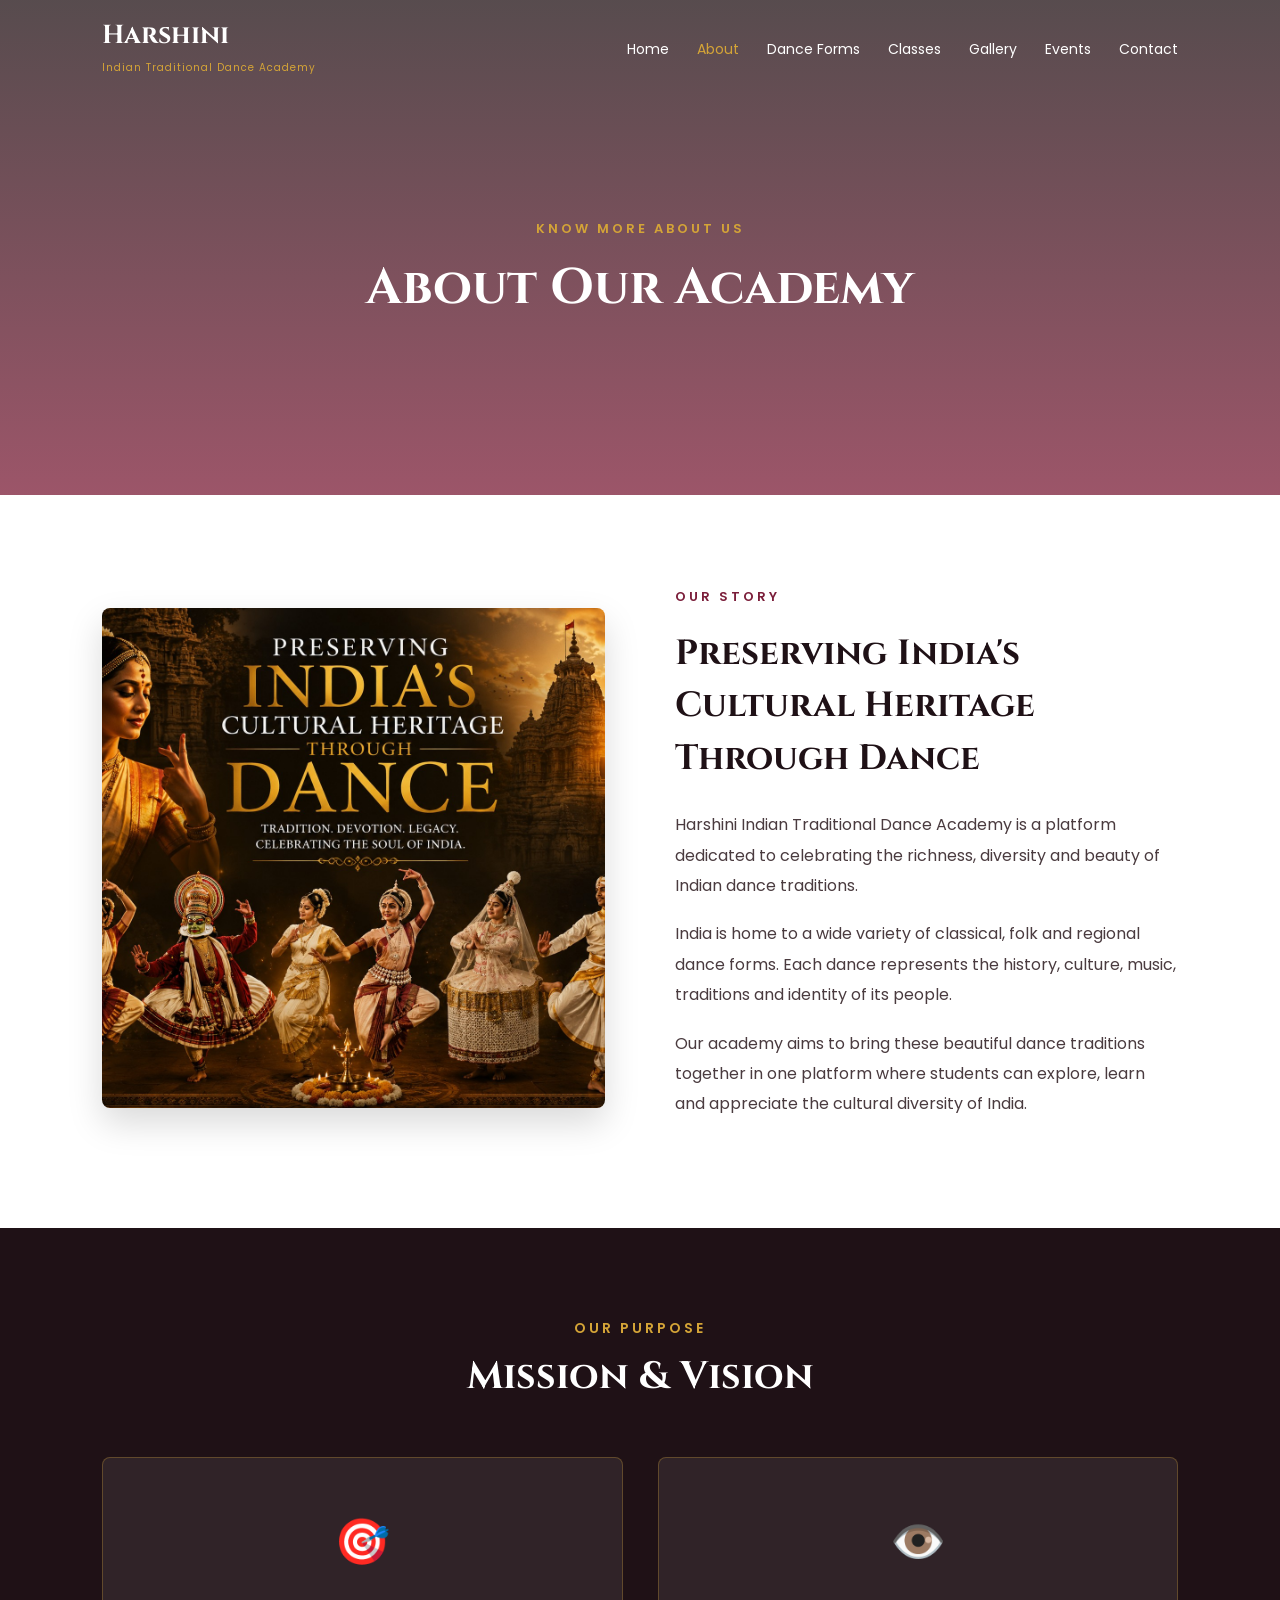
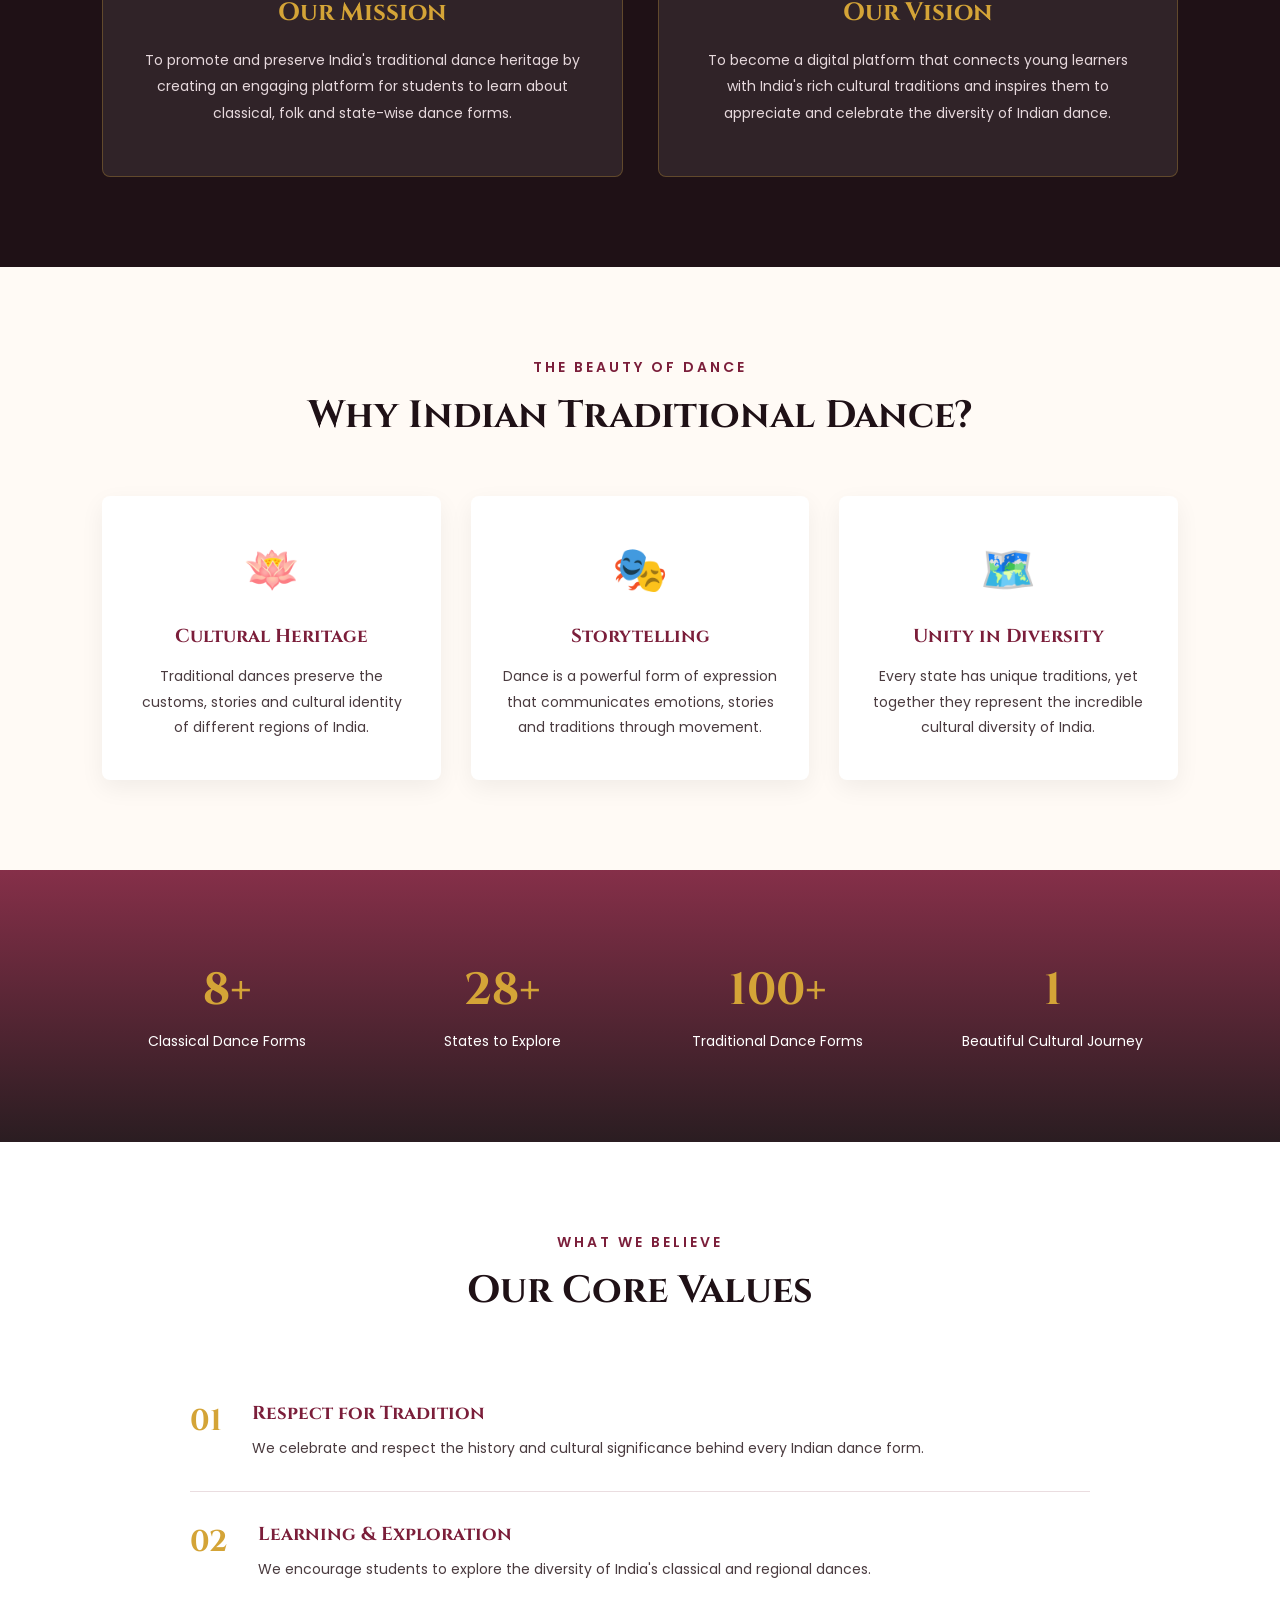
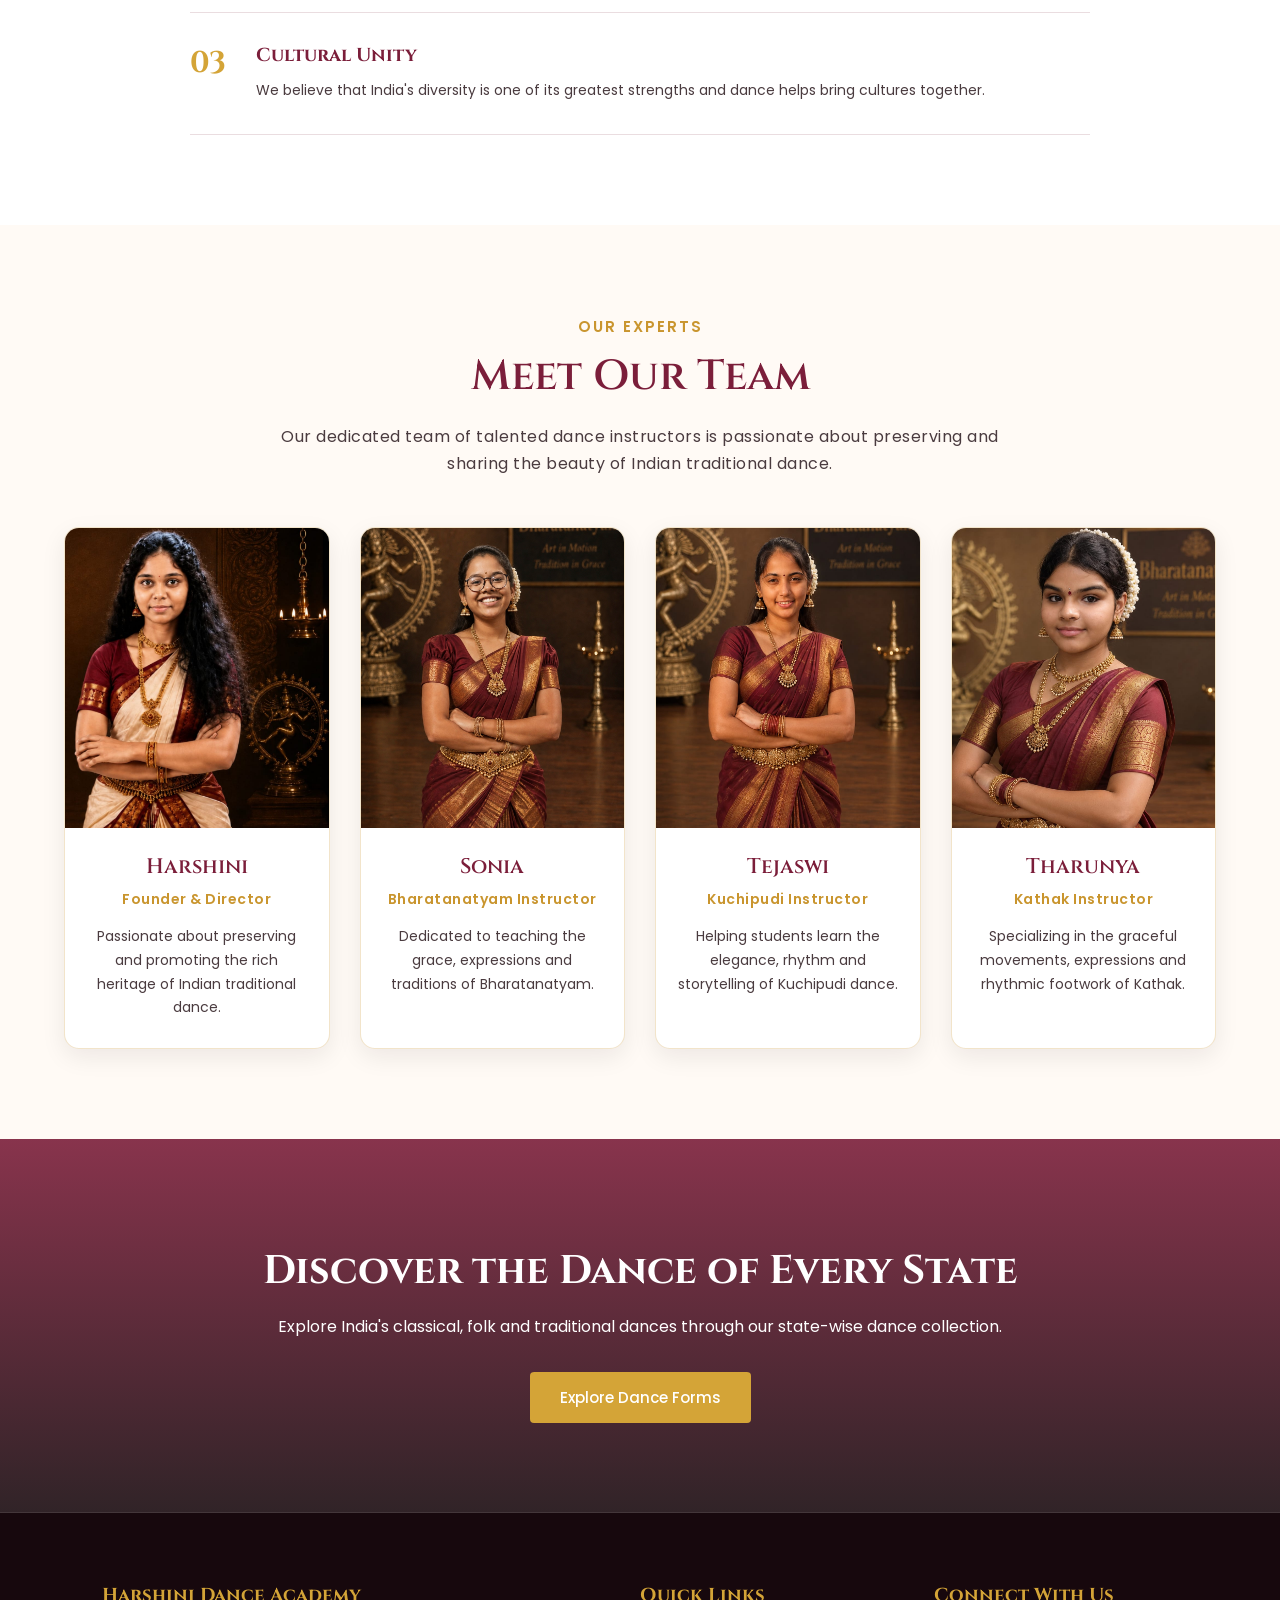
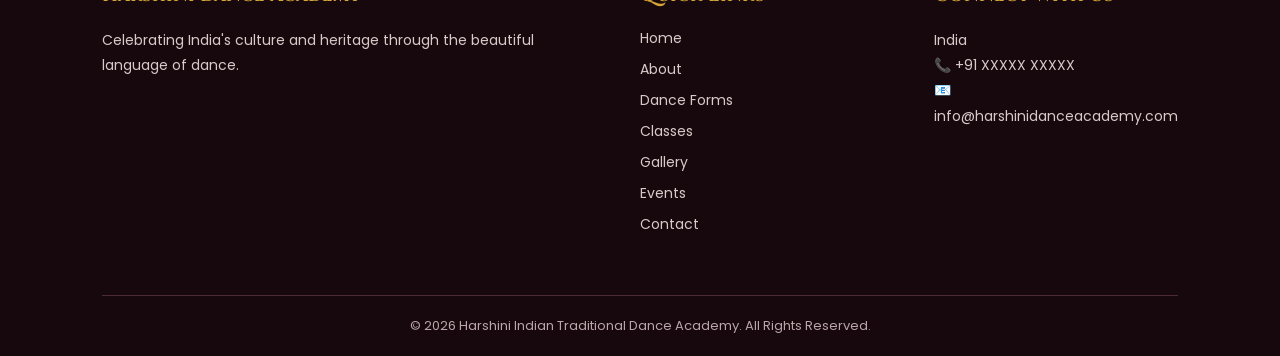
==== commit eee2b6ef: "Fix images paths and filenames" ====
--- a/about.html
+++ b/about.html
@@ -441,7 +441,7 @@
             <!-- Team Member 1 -->
             <div class="team-card">
                 <div class="team-image">
-                    <img src="images/harshi.jpeg" alt="Dance Academy Director">
+                    <img src="images/Harshi.jpeg" alt="Dance Academy Director">
                 </div>
 
                 <div class="team-info">
